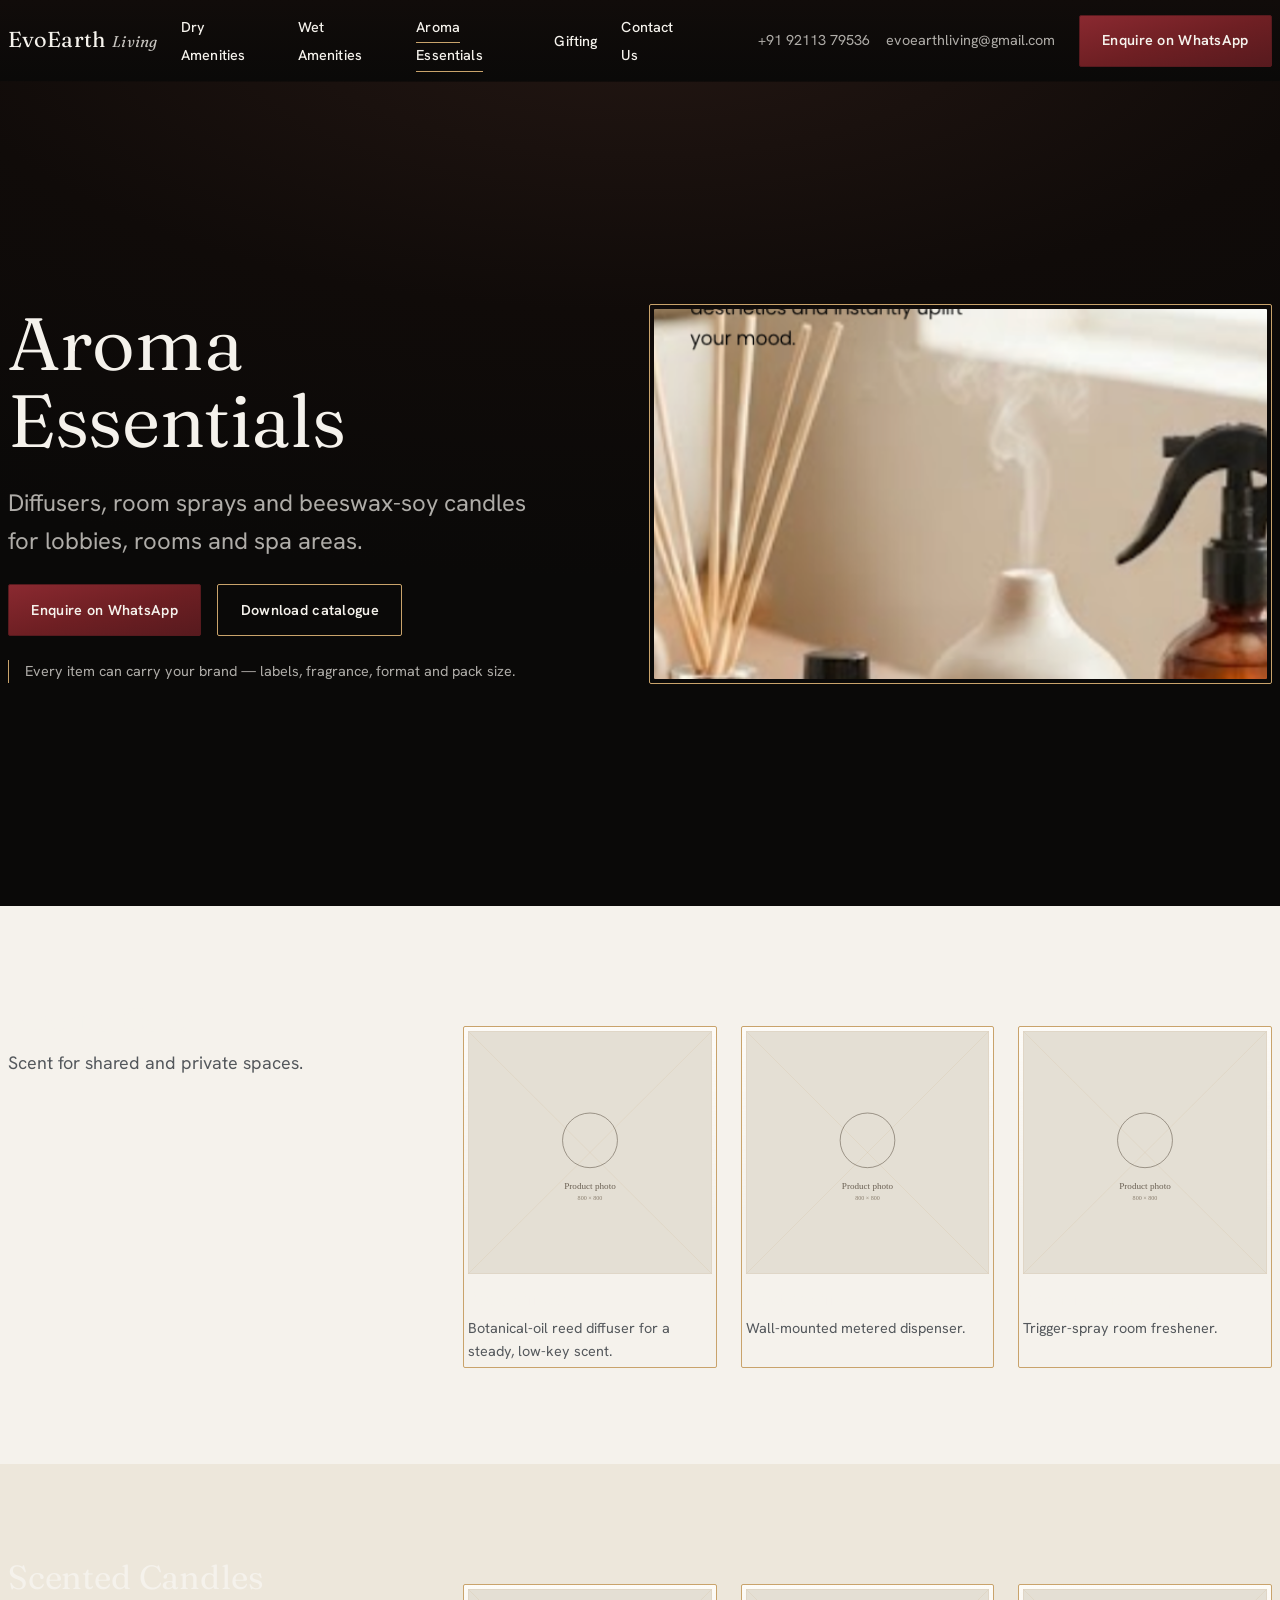
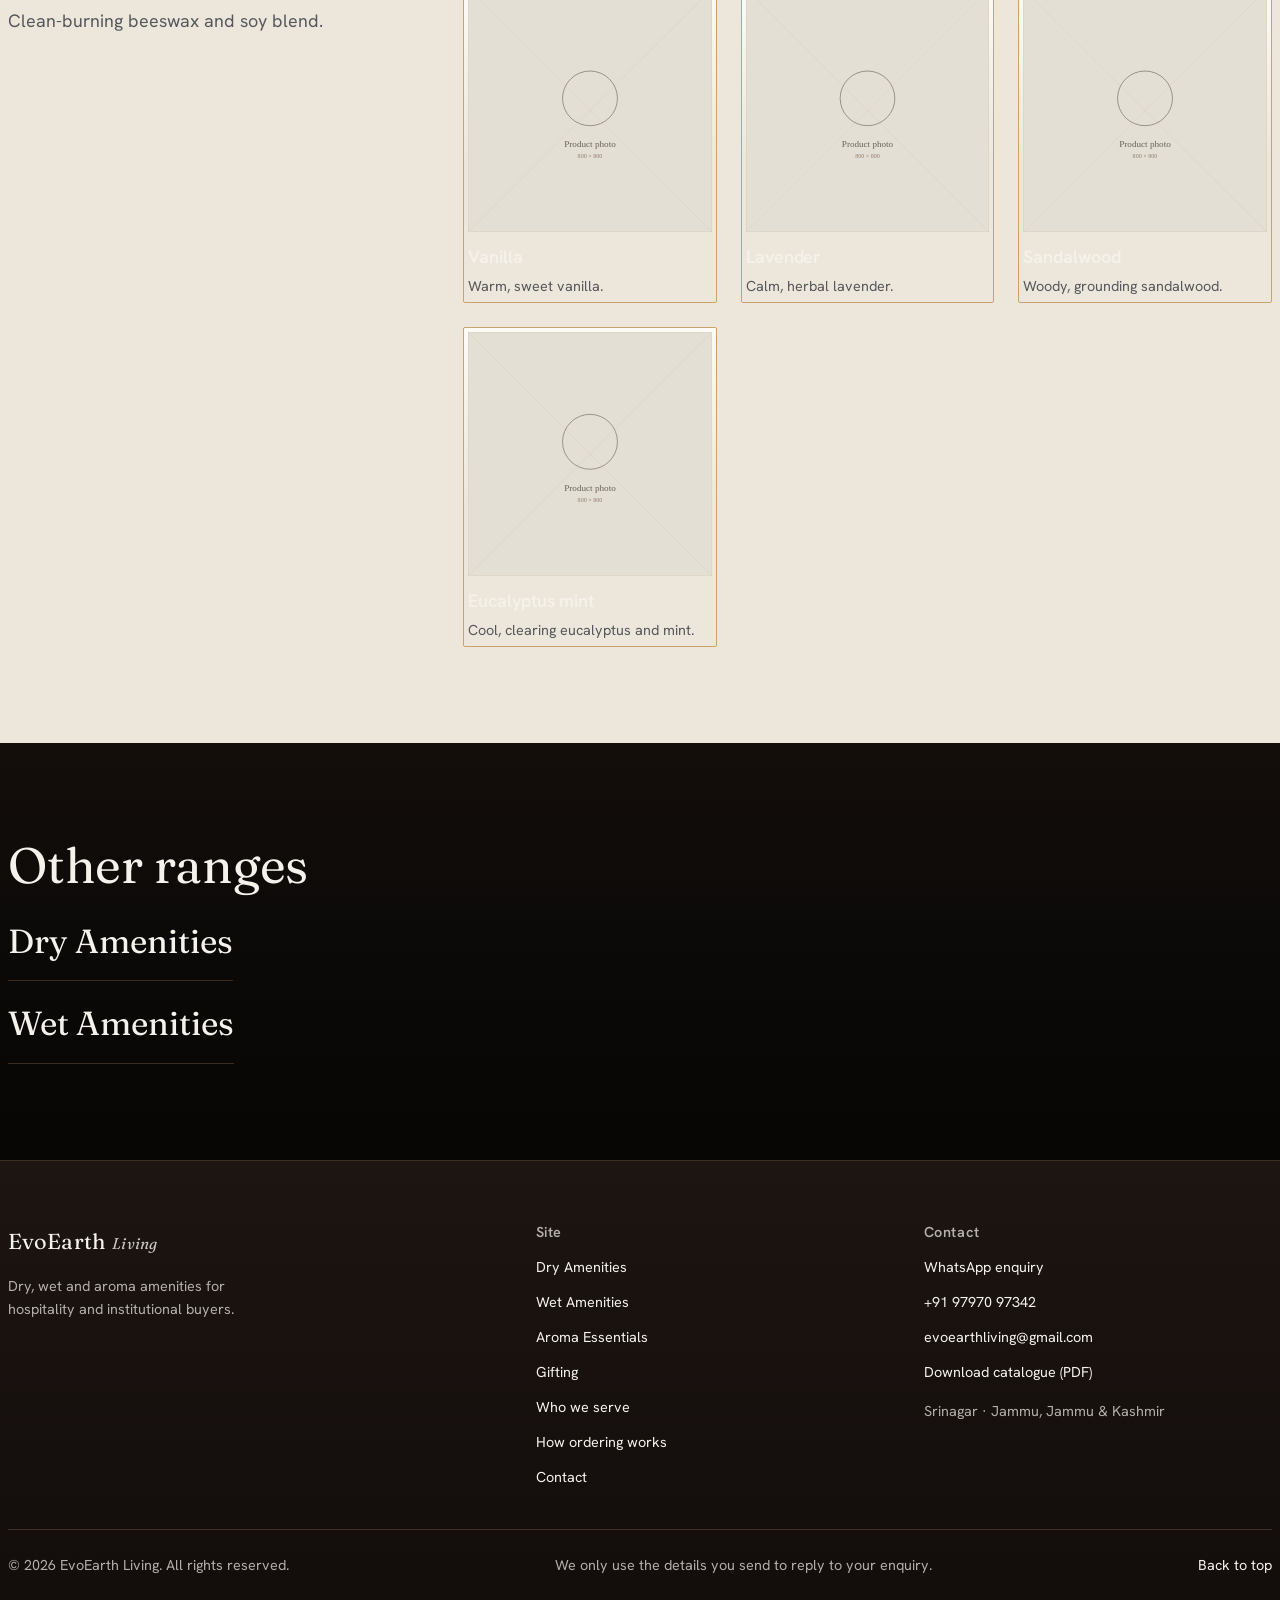
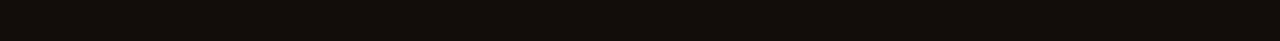
==== products/aroma-essentials.html @ ea7d3b07 "Add catalogue-gate modal markup to all pages, wire Google Sheet webhook The catalogue-gate JS/CSS sh" ====
<!DOCTYPE html>
<html lang="en" class="no-js">
<head>
  <meta charset="UTF-8">
  <meta name="viewport" content="width=device-width, initial-scale=1">
  <title>Aroma Essentials — EvoEarth Living</title>
  <meta name="description" content="Reed and electric diffusers, room sprays and beeswax-soy candles for lobbies, rooms and spa areas.">
  <meta name="robots" content="index,follow">
  <meta name="theme-color" content="#0A0908">
  <link rel="canonical" href="https://evoearth.living/products/aroma-essentials.html">

  <link rel="icon" href="/assets/favicon/icon.svg" type="image/svg+xml">
  <link rel="icon" href="/assets/favicon/favicon-32.png" sizes="32x32">
  <link rel="apple-touch-icon" href="/assets/favicon/apple-touch-icon.png">

  <meta property="og:type" content="website">
  <meta property="og:title" content="Aroma Essentials — EvoEarth Living">
  <meta property="og:description" content="Reed and electric diffusers, room sprays and beeswax-soy candles for lobbies, rooms and spa areas.">
  <meta property="og:url" content="https://evoearth.living/products/aroma-essentials.html">
  <meta property="og:image" content="https://evoearth.living/assets/og/evoearth-og-1200x630.png">
  <meta name="twitter:card" content="summary_large_image">

  <script type="application/ld+json">
  {
    "@context": "https://schema.org",
    "@type": "BreadcrumbList",
    "itemListElement": [
      { "@type": "ListItem", "position": 1, "name": "Home", "item": "https://evoearth.living/" },
      { "@type": "ListItem", "position": 2, "name": "Products", "item": "https://evoearth.living/" },
      { "@type": "ListItem", "position": 3, "name": "Aroma Essentials", "item": "https://evoearth.living/products/aroma-essentials.html" }
    ]
  }
  </script>

  <link rel="preload" href="/assets/fonts/fraunces-var.woff2" as="font" type="font/woff2" crossorigin>
  <link rel="preload" href="/assets/fonts/hanken-var.woff2" as="font" type="font/woff2" crossorigin>

  <!-- First paint is the dark field — no white flash before the stylesheet cascade lands. -->
  <meta name="color-scheme" content="dark">
  <style>
    html { background-color: #0a0908; }
    body { background-color: #0a0908; color: #f5f2ec; min-height: 100svh; }
    .hero, .cat-hero, .section--ink { background-color: #0a0908; }
  </style>

  <!-- Fetch the @layer files in parallel instead of discovering them serially through main.css. -->
  <link rel="preload" href="/css/layers/reset.css?v=29" as="style">
  <link rel="preload" href="/css/layers/fonts.css?v=29" as="style">
  <link rel="preload" href="/css/layers/tokens.css?v=29" as="style">
  <link rel="preload" href="/css/layers/base.css?v=29" as="style">
  <link rel="preload" href="/css/layers/layout.css?v=29" as="style">
  <link rel="preload" href="/css/layers/components.css?v=29" as="style">
  <link rel="preload" href="/css/layers/utilities.css?v=29" as="style">
  <link rel="stylesheet" href="/css/main.css?v=29">
  <script type="module" src="/js/main.js?v=29"></script>
</head>
<body>
  <a class="skip-link" href="#main">Skip to content</a>

  <!-- SHARED HEADER — near-identical across all pages (category/gifting pages add
       aria-current="page" to their own trigger button). Edit all 5 together. -->
  <header class="site-header" id="top" role="banner">
    <div class="container site-header__inner">
      <a class="wordmark" href="/">EvoEarth <span>Living</span></a>

      <nav class="primary" id="mobile-nav" aria-label="Primary">
        <ul>
          <li class="nav-home"><a href="/">EvoEarth Living</a></li>

          <li class="has-menu">
            <a href="/products/dry-amenities.html" aria-expanded="false" aria-controls="menu-dry" aria-haspopup="true">Dry Amenities</a>
            <ul id="menu-dry" class="submenu submenu--photo">
              <li><a href="/products/dry-amenities.html#dental-kit"><img src="/assets/img/placeholders/item.svg" alt="" width="64" height="64" loading="lazy" decoding="async"><span>Dental Kit</span></a></li>
              <li><a href="/products/dry-amenities.html#shaving-kit"><img src="/assets/img/placeholders/item.svg" alt="" width="64" height="64" loading="lazy" decoding="async"><span>Shaving Kit</span></a></li>
              <li><a href="/products/dry-amenities.html#comb-hair-oil"><img src="/assets/img/placeholders/item.svg" alt="" width="64" height="64" loading="lazy" decoding="async"><span>Comb &amp; Hair Oil</span></a></li>
              <li><a href="/products/dry-amenities.html#accessories"><img src="/assets/img/placeholders/item.svg" alt="" width="64" height="64" loading="lazy" decoding="async"><span>Accessories</span></a></li>
              <li><a href="/products/dry-amenities.html#intimate-repair"><img src="/assets/img/placeholders/item.svg" alt="" width="64" height="64" loading="lazy" decoding="async"><span>Intimate &amp; Repair</span></a></li>
              <li><a href="/products/dry-amenities.html#housekeeping"><img src="/assets/img/placeholders/item.svg" alt="" width="64" height="64" loading="lazy" decoding="async"><span>Housekeeping</span></a></li>
              <li><a href="/products/dry-amenities.html#spa-slippers"><img src="/assets/img/placeholders/item.svg" alt="" width="64" height="64" loading="lazy" decoding="async"><span>Spa Slippers</span></a></li>
            </ul>
          </li>

          <li class="has-menu">
            <a href="/products/wet-amenities.html" aria-expanded="false" aria-controls="menu-wet" aria-haspopup="true">Wet Amenities</a>
            <ul id="menu-wet" class="submenu submenu--photo">
              <li><a href="/products/wet-amenities.html#soaps"><img src="/assets/img/placeholders/item.svg" alt="" width="64" height="64" loading="lazy" decoding="async"><span>Soaps</span></a></li>
              <li><a href="/products/wet-amenities.html#hair-care"><img src="/assets/img/placeholders/item.svg" alt="" width="64" height="64" loading="lazy" decoding="async"><span>Hair Care</span></a></li>
              <li><a href="/products/wet-amenities.html#face-body"><img src="/assets/img/placeholders/item.svg" alt="" width="64" height="64" loading="lazy" decoding="async"><span>Face &amp; Body Care</span></a></li>
            </ul>
          </li>

          <li class="has-menu">
            <a href="/products/aroma-essentials.html" aria-expanded="false" aria-controls="menu-aroma" aria-haspopup="true" aria-current="page">Aroma Essentials</a>
            <ul id="menu-aroma" class="submenu submenu--photo">
              <li><a href="/products/aroma-essentials.html#reed-diffuser"><img src="/assets/img/placeholders/item.svg" alt="" width="64" height="64" loading="lazy" decoding="async"><span>Reed Diffusers</span></a></li>
              <li><a href="/products/aroma-essentials.html#electric-diffuser"><img src="/assets/img/placeholders/item.svg" alt="" width="64" height="64" loading="lazy" decoding="async"><span>Electric Diffusers</span></a></li>
              <li><a href="/products/aroma-essentials.html#room-freshener-spray"><img src="/assets/img/placeholders/item.svg" alt="" width="64" height="64" loading="lazy" decoding="async"><span>Room Freshener Spray</span></a></li>
              <li><a href="/products/aroma-essentials.html#scented-candles"><img src="/assets/img/placeholders/item.svg" alt="" width="64" height="64" loading="lazy" decoding="async"><span>Scented Candles</span></a></li>
            </ul>
          </li>

          <li class="has-menu">
            <a href="/products/gifting.html" aria-expanded="false" aria-controls="menu-gifting" aria-haspopup="true">Gifting</a>
            <ul id="menu-gifting" class="submenu submenu--photo">
              <li><a href="/products/gifting.html#corporate-gifting"><img src="/assets/img/placeholders/item.svg" alt="" width="64" height="64" loading="lazy" decoding="async"><span>Corporate Gifting</span></a></li>
              <li><a href="/products/gifting.html#hotel-gifting"><img src="/assets/img/placeholders/item.svg" alt="" width="64" height="64" loading="lazy" decoding="async"><span>Hotel Gifting</span></a></li>
              <li><a href="/products/gifting.html#wedding-gifting"><img src="/assets/img/placeholders/item.svg" alt="" width="64" height="64" loading="lazy" decoding="async"><span>Wedding Gifting</span></a></li>
              <li><a href="/products/gifting.html#festival-gifting"><img src="/assets/img/placeholders/item.svg" alt="" width="64" height="64" loading="lazy" decoding="async"><span>Festival Gifting</span></a></li>
            </ul>
          </li>

          <li class="nav-contact"><a href="/#contact">Contact Us</a></li>
          <li class="nav-about"><a href="/#about">About Us</a></li>
        </ul>
        <a class="btn btn--wa primary__cta" data-wa>Enquire on WhatsApp</a>
      </nav>

      <div class="header-contact">
        <a data-wa href="https://wa.me/919211379536">+91 92113 79536</a>
        <a data-email href="mailto:evoearthliving@gmail.com">evoearthliving@gmail.com</a>
      </div>

      <a class="btn btn--wa header-cta" data-wa>Enquire on WhatsApp</a>

      <button class="nav-toggle" type="button" aria-expanded="false" aria-controls="mobile-nav" aria-label="Menu">
        <svg viewBox="0 0 24 24" width="20" height="20" aria-hidden="true"><path d="M3 6h18M3 12h18M3 18h18" stroke="currentColor" stroke-width="1.8" stroke-linecap="round"/></svg>
      </button>
      <button class="search-toggle" type="button" aria-expanded="false" aria-controls="mobile-search" aria-label="Search">
        <svg viewBox="0 0 24 24" width="20" height="20" aria-hidden="true"><circle cx="11" cy="11" r="7" stroke="currentColor" stroke-width="1.8" fill="none"/><line x1="16.2" y1="16.2" x2="21" y2="21" stroke="currentColor" stroke-width="1.8" stroke-linecap="round"/></svg>
      </button>
    </div>
    <div class="mobile-search" id="mobile-search" hidden>
      <form class="container" role="search" data-search-form>
        <input type="search" name="q" id="search-input" placeholder="Search dental kits, diffusers, soaps…" aria-label="Search products" autocomplete="off">
        <ul class="search__results" hidden></ul>
      </form>
    </div>
  </header>

  <main id="main" data-category="aroma">
    <section class="section section--ink cat-hero">
      <div class="container split">
        <div class="split__text" data-reveal>
          <h1>Aroma Essentials</h1>
          <p class="lede">Diffusers, room sprays and beeswax-soy candles for lobbies, rooms and spa areas.</p>
          <div class="btn-row">
            <a class="btn btn--wa" data-wa>Enquire on WhatsApp</a>
            <a class="btn btn--ghost" data-catalogue>Download catalogue</a>
          </div>
          <p class="cat-note" data-customisation-note></p>
        </div>
        <figure class="split__media framed" data-reveal>
          <img src="/assets/img/photos/aroma/hero.png" alt="Aroma Essentials range" width="1600" height="900">
        </figure>
      </div>
    </section>

    <div data-subcats>
      <section class="section section--paper">
        <div class="container" data-reveal>
          <p>The full range — every subcategory and item — is listed in the catalogue. <a data-catalogue>Download catalogue</a>.</p>
        </div>
      </section>
    </div>
  </main>

  <!-- SHARED FOOTER — near-identical across all pages (home footer has the extra wholesale line). Edit all 5 together. -->
  <footer class="site-footer" role="contentinfo">
    <div class="container site-footer__inner">
      <div>
        <a class="wordmark" href="/">EvoEarth <span>Living</span></a>
        <p class="site-footer__descr">Dry, wet and aroma amenities for hospitality and institutional buyers.</p>
      </div>

      <nav aria-label="Footer">
        <h2>Site</h2>
        <ul>
          <li><a href="/products/dry-amenities.html">Dry Amenities</a></li>
          <li><a href="/products/wet-amenities.html">Wet Amenities</a></li>
          <li><a href="/products/aroma-essentials.html">Aroma Essentials</a></li>
          <li><a href="/products/gifting.html">Gifting</a></li>
          <li><a href="/#who-we-serve">Who we serve</a></li>
          <li><a href="/#process">How ordering works</a></li>
          <li><a href="/#contact">Contact</a></li>
        </ul>
      </nav>

      <div>
        <h2>Contact</h2>
        <ul>
          <li><a data-wa>WhatsApp enquiry</a></li>
          <li><a data-call>+91 97970 97342</a></li>
          <li><a data-email>evoearthliving@gmail.com</a></li>
          <li><a data-catalogue>Download catalogue (PDF)</a></li>
        </ul>
        <p class="site-footer__descr" data-locations>Srinagar &middot; Jammu, Jammu &amp; Kashmir</p>
      </div>

      <div class="site-footer__legal">
        <span>&copy; <span data-year>2026</span> EvoEarth Living. All rights reserved.</span>
        <span>We only use the details you send to reply to your enquiry.</span>
        <a class="to-top" href="#top">Back to top</a>
      </div>
    </div>
  </footer>
  <!-- Catalogue lead-capture modal (spec 20) — duplicated per page, same shared-markup pattern as header/footer. Edit all 5 together. -->
  <div class="catalogue-gate" id="catalogue-gate" hidden>
    <div class="catalogue-gate__scrim" data-gate-close></div>
    <div class="catalogue-gate__panel" role="dialog" aria-modal="true" aria-labelledby="gate-title" aria-describedby="gate-desc">
      <button type="button" class="catalogue-gate__close" data-gate-close aria-label="Close">&times;</button>

      <h2 id="gate-title">Get the catalogue</h2>
      <p id="gate-desc">Tell us a little about your business and we'll send the PDF straight through.</p>

      <form id="catalogue-gate-form" name="catalogue-download" method="POST" data-netlify="true" netlify-honeypot="bot-field" novalidate>
        <input type="hidden" name="form-name" value="catalogue-download">
        <p class="visually-hidden">
          <label>Don't fill this out if you're human: <input name="bot-field"></label>
        </p>

        <div class="field">
          <label for="gate-name">Name</label>
          <input id="gate-name" name="name" type="text" required minlength="2" autocomplete="name" aria-describedby="gate-name-err">
          <span class="field__error" id="gate-name-err" hidden></span>
        </div>
        <div class="field">
          <label for="gate-org">Business / organisation</label>
          <input id="gate-org" name="organisation" type="text" required minlength="2" autocomplete="organization" aria-describedby="gate-org-err">
          <span class="field__error" id="gate-org-err" hidden></span>
        </div>
        <div class="field">
          <label for="gate-email">Email</label>
          <input id="gate-email" name="email" type="email" required autocomplete="email" aria-describedby="gate-email-err">
          <span class="field__error" id="gate-email-err" hidden></span>
        </div>
        <div class="field">
          <label for="gate-phone">Phone</label>
          <input id="gate-phone" name="phone" type="tel" inputmode="tel" required autocomplete="tel" aria-describedby="gate-phone-err">
          <span class="field__error" id="gate-phone-err" hidden></span>
        </div>

        <p class="catalogue-gate__error" data-gate-error role="alert" hidden></p>

        <button type="submit" class="btn btn--wa" data-gate-submit>Get catalogue</button>
      </form>

      <p class="catalogue-gate__success" data-gate-success role="status" hidden>
        Thanks &mdash; your download is starting. <a data-catalogue-final target="_blank" rel="noopener">Open it again</a> if it didn't.
      </p>
    </div>
  </div>

</body>
</html>
---- css/layers/fonts.css ----
@layer fonts {
  /* Fraunces — display. Variable weight axis (300–500 used). Self-hosted. */
  @font-face {
    font-family: "Fraunces";
    src: url("/assets/fonts/fraunces-var.woff2") format("woff2");
    font-weight: 300 500;
    font-style: normal;
    font-display: swap;
    unicode-range: U+0000-00FF, U+0131, U+0152-0153, U+02BB-02BC, U+02C6, U+02DA,
      U+02DC, U+2000-206F, U+2074, U+20AC, U+2122, U+2191, U+2193, U+2212, U+2215, U+FEFF, U+FFFD;
  }
  @font-face {
    font-family: "Fraunces";
    src: url("/assets/fonts/fraunces-var-italic.woff2") format("woff2");
    font-weight: 300 500;
    font-style: italic;
    font-display: swap;
    unicode-range: U+0000-00FF, U+0131, U+0152-0153, U+02BB-02BC, U+02C6, U+02DA,
      U+02DC, U+2000-206F, U+2074, U+20AC, U+2122, U+2191, U+2193, U+2212, U+2215, U+FEFF, U+FFFD;
  }
  @font-face {
    font-family: "Fraunces";
    src: url("/assets/fonts/fraunces-var-ext.woff2") format("woff2");
    font-weight: 300 500;
    font-style: normal;
    font-display: swap;
    unicode-range: U+0100-02BA, U+02BD-02C5, U+02C7-02CC, U+02CE-02D7, U+02DD-02FF,
      U+1E00-1EFF, U+2020, U+20A0-20AB, U+20AD-20C0, U+2113, U+2C60-2C7F, U+A720-A7FF;
  }

  /* Hanken Grotesk — body / UI. Variable weight axis (400–600 used). */
  @font-face {
    font-family: "Hanken Grotesk";
    src: url("/assets/fonts/hanken-var.woff2") format("woff2");
    font-weight: 400 600;
    font-style: normal;
    font-display: swap;
    unicode-range: U+0000-00FF, U+0131, U+0152-0153, U+02BB-02BC, U+02C6, U+02DA,
      U+02DC, U+2000-206F, U+2074, U+20AC, U+2122, U+2191, U+2193, U+2212, U+2215, U+FEFF, U+FFFD;
  }
  @font-face {
    font-family: "Hanken Grotesk";
    src: url("/assets/fonts/hanken-var-ext.woff2") format("woff2");
    font-weight: 400 600;
    font-style: normal;
    font-display: swap;
    unicode-range: U+0100-02BA, U+02BD-02C5, U+02C7-02CC, U+02CE-02D7, U+02DD-02FF,
      U+1E00-1EFF, U+2020, U+20A0-20AB, U+20AD-20C0, U+2113, U+2C60-2C7F, U+A720-A7FF;
  }
}
---- css/layers/tokens.css ----
@layer tokens {
  :root {
    /* ---- Colour (near-black + warm ink; oxblood accent, brass structure) ---- */
    --ink:        #0a0908;   /* near-black — dominant field */
    --ink-2:      #191310;   /* raised surface on ink (footer, submenu) */
    --ink-3:      #241b16;   /* card / high-raise surface, framed-media ground */
    --ink-hi:     #241713;   /* warm haze — top of the ambient gradient */
    --paper:      #f5f2ec;   /* warm ink / off-white */
    --paper-2:    #ede7db;   /* dim paper — alternating bands */
    --kraft:      #c9a36b;   /* brass — frames, rules, hairlines, kicker */
    --line-paper: #ddd5c6;   /* hairline on paper */
    --line-ink:   rgba(201, 163, 107, 0.24);

    /* accent — oxblood. The one bold colour: primary CTA + selection only. */
    --accent:        #6e1f23;  /* oxblood — CTA fill, reads on both fields */
    --accent-hi:     #8a2930;  /* oxblood, lifted — top of the CTA gradient */
    --accent-lo:     #571a1e;  /* oxblood, deepened — foot of the CTA gradient */
    --accent-hover:  #86262c;  /* oxblood, lifted, for :hover */
    --accent-ink:    #c25055;  /* oxblood as it reads for text/lines on the dark field */

    /* ---- Gradients — depth cues, same-hue, low delta ---- */
    /* ambient near-black: warm haze up top fading into the field (hero, page ground) */
    --grad-field: radial-gradient(135% 90% at 50% -10%, var(--ink-hi) 0%, #100b09 42%, var(--ink) 78%);
    /* stacked ink sections: a gentle lit-top / dark-foot wash so slabs read apart */
    --grad-ink:   linear-gradient(180deg, #140e0b 0%, var(--ink) 55%, #080605 100%);
    --grad-ink-2: linear-gradient(180deg, #1c1512 0%, #120c0a 100%);
    /* paper: a whisper of warm light from the top */
    --grad-paper:   linear-gradient(180deg, #f8f5f0 0%, #f2eee5 100%);
    --grad-paper-2: linear-gradient(180deg, #f1ebe0 0%, #e8e1d3 100%);
    /* oxblood CTA sheen + its hover */
    --grad-cta:       linear-gradient(165deg, var(--accent-hi) 0%, var(--accent) 52%, var(--accent-lo) 100%);
    --grad-cta-hover: linear-gradient(165deg, #9c3038 0%, #7f262c 52%, #661f24 100%);
    /* brass rule that fades at both ends */
    --grad-rule: linear-gradient(90deg, transparent, var(--kraft) 12%, var(--kraft) 88%, transparent);
    /* top-lit lift on cards */
    --grad-card-ink:   linear-gradient(180deg, var(--ink-3) 0%, rgba(36, 27, 22, 0) 45%);
    --grad-card-paper: linear-gradient(180deg, #fdfbf7 0%, rgba(253, 251, 247, 0) 55%);
    --grad-header:     linear-gradient(180deg, #110c0a 0%, var(--ink) 100%);
    /* cursor-follow glow (js/modules/glow.js) */
    --glow: rgba(216, 122, 128, 0.5);        /* on the oxblood CTA */
    --cursor-glow: rgba(150, 40, 44, 0.55); /* page-wide ambient, screen-blended — oxblood-tinted */

    /* slate midtones — muted text */
    --text-on-paper:        var(--ink);
    --text-on-paper-muted:  #54585c;
    --text-on-ink:          var(--paper);
    --text-on-ink-muted:    rgba(245, 242, 236, 0.70);

    /* ---- Type ---- */
    --font-display: "Fraunces", Georgia, "Times New Roman", serif;
    --font-body: "Hanken Grotesk", ui-sans-serif, system-ui, -apple-system,
      "Segoe UI", Roboto, Helvetica, Arial, sans-serif;

    --step--1: clamp(0.83rem, 0.80rem + 0.14vw, 0.9rem);
    --step-0:  clamp(1rem, 0.96rem + 0.2vw, 1.12rem);
    --step-1:  clamp(1.2rem, 1.09rem + 0.5vw, 1.5rem);
    --step-2:  clamp(1.5rem, 1.29rem + 1vw, 2.1rem);
    --step-3:  clamp(2rem, 1.6rem + 1.9vw, 3.1rem);
    --step-4:  clamp(2.6rem, 1.9rem + 3.4vw, 4.9rem);

    --lh-display: 1.05;
    --lh-body: 1.6;
    --measure: 62ch;

    /* ---- Space ---- */
    --sp-1: 0.5rem;
    --sp-2: 0.75rem;
    --sp-3: 1rem;
    --sp-4: 1.5rem;
    --sp-5: 2.5rem;
    --sp-6: 4rem;
    --sp-7: 6rem;
    --sp-8: 9rem;

    --container: 84rem;
    --gutter: clamp(0.35rem, 0.9vw, 0.5rem);
    --section-y: var(--sp-7);

    /* ---- Border / radius ---- */
    --radius: 2px;
    --frame: 1px solid var(--kraft);
    --frame-inset: 4px;

    /* ---- Motion (STUB — spec 09) ---- */
    --dur: 0.5s;
    --dur-fast: 0.2s;
    --ease: cubic-bezier(0.2, 0.6, 0.2, 1);
  }

  @media (max-width: 60rem) {
    :root { --section-y: var(--sp-6); }
  }
  @media (max-width: 40rem) {
    :root { --section-y: var(--sp-5); --frame-inset: 2px; }
  }
}
---- css/layers/base.css ----
@layer base {
  html { scroll-behavior: smooth; }
  @media (prefers-reduced-motion: reduce) {
    html { scroll-behavior: auto; }
  }

  body {
    background-color: var(--ink);
    color: var(--text-on-paper);
    font-family: var(--font-body);
    font-size: var(--step-0);
    font-weight: 400;
    line-height: var(--lh-body);
  }

  h1, h2, h3 {
    font-family: var(--font-display);
    font-weight: 380;
    line-height: var(--lh-display);
    letter-spacing: -0.005em;
    font-variation-settings: "opsz" 120;
  }
  h1 { font-size: var(--step-4); font-weight: 360; }
  h2 { font-size: var(--step-3); }
  h3 { font-size: var(--step-1); }

  a { text-underline-offset: 0.18em; text-decoration-thickness: 1px; }

  p a {
    text-decoration: underline;
    text-decoration-color: var(--kraft);
  }
  p a:hover { text-decoration-color: currentColor; }

  strong { font-weight: 600; }

  ::selection { background: var(--accent); color: var(--paper); }

  :focus-visible {
    outline: 2px solid var(--kraft);
    outline-offset: 2px;
    border-radius: 1px;
  }

  /* reveal: JS adds .is-armed to <html> on load and toggles .is-visible as each
     [data-reveal] enters or leaves the viewport — so a section eases up from
     nothing on the way down and again on the way back up, every time. Without JS
     or with reduced motion the final state shows immediately. */
  @media (prefers-reduced-motion: no-preference) {
    html.is-armed [data-reveal] {
      opacity: 0;
      transform: translateY(30px);
      transition: opacity 1.2s var(--ease), transform 1.2s var(--ease);
    }
    html.is-armed [data-reveal].is-visible {
      opacity: 1;
      transform: none;
    }
  }
}
---- css/layers/layout.css ----
@layer layout {
  .container {
    width: 100%;
    max-width: var(--container);
    margin-inline: auto;
    padding-inline: var(--gutter);
  }

  /* Section = full-bleed colour band; inner .container holds content */
  .section {
    padding-block: var(--section-y);
  }
  .section--ink   { background-color: var(--ink);   background-image: var(--grad-ink);   color: var(--text-on-ink); }
  .section--paper { background-color: var(--paper); background-image: var(--grad-paper); color: var(--text-on-paper); }
  .section--paper-2 { background-color: var(--paper-2); background-image: var(--grad-paper-2); color: var(--text-on-paper); }

  .section--ink h1, .section--ink h2, .section--ink h3 { color: var(--paper); }

  /* Split: text + tall media, from the printed catalogue */
  .split {
    display: grid;
    gap: clamp(var(--sp-4), 5vw, var(--sp-7));
    align-items: center;
    grid-template-columns: minmax(0, 1fr) minmax(0, 1.08fr);
  }
  .split > .split__text { max-width: 40ch; }

  @media (max-width: 60rem) {
    .split { grid-template-columns: 1fr; }
    .split > .split__media { order: -1; }
  }

  /* Two-column editorial block: heading column + prose column */
  .editorial {
    display: grid;
    gap: clamp(var(--sp-3), 4vw, var(--sp-6));
    grid-template-columns: minmax(0, 1fr) minmax(0, 2fr);
    align-items: start;
  }
  @media (max-width: 60rem) {
    .editorial { grid-template-columns: 1fr; gap: var(--sp-4); }
  }

  .prose { max-width: var(--measure); }
  .prose > * + * { margin-top: var(--sp-4); }
  .prose { line-height: 1.66; }

  main { display: block; }
}
---- css/layers/components.css ----
@layer components {
  /* ---------- Skip link ---------- */
  .skip-link {
    position: absolute;
    left: var(--sp-3);
    top: -3rem;
    z-index: 100;
    background: var(--paper);
    color: var(--ink);
    padding: 0.6rem 1rem;
    border-radius: var(--radius);
    transition: top var(--dur-fast) var(--ease);
  }
  .skip-link:focus { top: var(--sp-3); }

  /* ---------- Header ---------- */
  .site-header {
    position: sticky;
    top: 0;
    z-index: 50;
    background-color: var(--ink);
    background-image: var(--grad-header);
    color: var(--text-on-ink);
    border-bottom: 1px solid transparent;
    transition: transform 0.9s var(--ease),
      border-color var(--dur-fast) var(--ease),
      padding var(--dur-fast) var(--ease);
  }
  .site-header.is-scrolled { border-bottom-color: var(--line-ink); }
  /* JS adds .is-hidden while the reader scrolls down; removed on scroll up or at
     the top of the page. Transform keeps it out of layout so nothing shifts. */
  .site-header.is-hidden { transform: translateY(-100%); }
  @media (prefers-reduced-motion: reduce) {
    .site-header { transition: border-color var(--dur-fast) var(--ease); }
    .site-header.is-hidden { transform: none; }
  }

  .site-header__inner {
    display: flex;
    align-items: center;
    gap: var(--sp-4);
    min-height: 4rem;
    padding-block: 0.75rem;
  }
  .is-scrolled .site-header__inner { min-height: 3.5rem; }

  .wordmark {
    font-family: var(--font-display);
    font-size: 1.35rem;
    font-weight: 400;
    letter-spacing: 0.005em;
    text-decoration: none;
    color: var(--paper);
    white-space: nowrap;
  }
  .wordmark span { font-style: italic; font-size: 0.72em; opacity: 0.8; margin-left: 0.15em; }

  /* Primary nav — pushed right, then nudged back off the CTA a little.
     .nav-home / .nav-about are mobile-only identity items and .nav-contact is
     desktop-only; DOM order (home, dry, wet, aroma, gifting, contact, about)
     is written so that hiding the ones each breakpoint doesn't use yields the
     correct visual order on both, with no CSS `order` needed. */
  .primary { margin-left: auto; margin-right: var(--sp-5); }
  .primary > ul { display: flex; align-items: center; gap: var(--sp-4); }
  .nav-home, .nav-about { display: none; }

  .primary a,
  .primary button {
    font-family: var(--font-body);
    font-size: var(--step--1);
    font-weight: 500;
    letter-spacing: 0.01em;
    color: var(--text-on-ink);
    background: none;
    border: 0;
    padding: 0.4rem 0;
    cursor: pointer;
    text-decoration: none;
    border-bottom: 1.5px solid transparent;
  }
  .primary a:hover,
  .primary button:hover,
  .primary a[aria-current],
  .primary button[aria-current] { border-bottom-color: var(--kraft); }

  .has-menu { position: relative; }

  .submenu {
    position: absolute;
    top: calc(100% + 0.5rem);
    left: -0.7rem;
    min-width: 12.5rem;
    background-color: var(--ink-2);
    background-image: var(--grad-ink-2);
    border: 1px solid var(--line-ink);
    border-radius: var(--radius);
    padding: 0.5rem;
    box-shadow: 0 14px 30px -14px rgba(0, 0, 0, 0.65);
  }

  /* Photo-box submenu — every category dropdown uses this. Image is decorative
     (alt=""), the label underneath carries the text. */
  /* Up to 6 images per row: a category with 6+ items wraps at 6 columns, a
     category with fewer sits in a single row (exact per-category column
     counts are pinned below, desktop only, since each list's length is
     fixed content, not user data). */
  .submenu.submenu--photo {
    display: grid;
    grid-template-columns: repeat(auto-fill, minmax(12.5rem, 1fr));
    gap: 0.8rem;
    width: max-content;
    max-width: calc(6 * 12.5rem + 5 * 0.8rem);
  }
  .submenu--photo li { margin-top: 0 !important; }
  .submenu.submenu--photo a {
    display: flex;
    flex-direction: column;
    align-items: center;
    gap: 0.6rem;
    padding: 0.5rem;
    text-align: center;
    font-size: 0.92rem;
    border-radius: var(--radius);
  }
  .submenu--photo img {
    width: 100%;
    height: auto;
    aspect-ratio: 1;
    object-fit: cover;
    border-radius: var(--radius);
    background: var(--ink-3);
  }
  .submenu--photo a:hover img,
  .submenu--photo a:focus-visible img { outline: 1px solid var(--kraft); outline-offset: 1px; }

  /* Staggered open: each row eases in after the one above it. JS drives this
     via aria-expanded; without JS the menu stays plainly visible. */
  html:not(.no-js) .has-menu > .submenu {
    opacity: 0;
    visibility: hidden;
    transform: translateY(-0.4rem) scaleY(0.98);
    transform-origin: top;
    transition: opacity 1.2s var(--ease), transform 1.2s var(--ease),
      visibility 0s linear 1.2s;
  }
  html:not(.no-js) .has-menu > .submenu > li {
    opacity: 0;
    transform: translateY(-0.5rem);
    transition: opacity 1.2s var(--ease), transform 1.2s var(--ease);
  }
  html:not(.no-js) .has-menu > [aria-expanded="true"] + .submenu {
    opacity: 1;
    visibility: visible;
    transform: translateY(0) scaleY(1);
    transition: opacity 1.2s var(--ease), transform 1.2s var(--ease);
  }
  html:not(.no-js) .has-menu > [aria-expanded="true"] + .submenu > li {
    opacity: 1;
    transform: translateY(0);
  }
  html:not(.no-js) .has-menu > [aria-expanded="true"] + .submenu > li:nth-child(1) { transition-delay: 0.08s; }
  html:not(.no-js) .has-menu > [aria-expanded="true"] + .submenu > li:nth-child(2) { transition-delay: 0.16s; }
  html:not(.no-js) .has-menu > [aria-expanded="true"] + .submenu > li:nth-child(3) { transition-delay: 0.24s; }
  html:not(.no-js) .has-menu > [aria-expanded="true"] + .submenu > li:nth-child(4) { transition-delay: 0.32s; }
  html:not(.no-js) .has-menu > [aria-expanded="true"] + .submenu > li:nth-child(5) { transition-delay: 0.4s; }
  html:not(.no-js) .has-menu > [aria-expanded="true"] + .submenu > li:nth-child(6) { transition-delay: 0.48s; }
  html:not(.no-js) .has-menu > [aria-expanded="true"] + .submenu > li:nth-child(7) { transition-delay: 0.56s; }
  html:not(.no-js) .has-menu > [aria-expanded="true"] + .submenu > li:nth-child(8) { transition-delay: 0.64s; }

  @media (prefers-reduced-motion: reduce) {
    html:not(.no-js) .has-menu > .submenu,
    html:not(.no-js) .has-menu > .submenu > li,
    html:not(.no-js) .has-menu > [aria-expanded="true"] + .submenu,
    html:not(.no-js) .has-menu > [aria-expanded="true"] + .submenu > li {
      transition-duration: 0.01ms;
      transition-delay: 0s;
    }
  }
  /* Invisible bridge so the pointer never leaves .has-menu crossing the gap */
  .submenu::before {
    content: "";
    position: absolute;
    left: 0;
    right: 0;
    top: -0.6rem;
    height: 0.6rem;
  }
  .submenu li + li { margin-top: 0.05rem; }
  .submenu a {
    display: block;
    padding: 0.5rem 0.7rem;
    font-size: 0.85rem;
    border-bottom: 0;
    border-radius: var(--radius);
  }
  .submenu a:hover,
  .submenu a:focus-visible { background: rgba(201, 163, 107, 0.14); border-bottom: 0; }
  .submenu a[aria-current="page"] { color: var(--kraft); }

  /* Header contact strip — ambient, additive to the WhatsApp CTA button.
     Desktop only; hidden on mobile per spec 01 (contact stays reachable via
     the footer + the persistent WhatsApp CTA). */
  .header-contact {
    display: flex;
    align-items: center;
    gap: var(--sp-3);
    font-family: var(--font-body);
    font-size: var(--step--1);
    color: var(--text-on-ink-muted);
    white-space: nowrap;
  }
  .header-contact a { color: inherit; text-decoration: none; }
  .header-contact a:hover,
  .header-contact a:focus-visible { color: var(--paper); text-decoration: underline; text-underline-offset: 0.2em; }

  /* Header CTA */
  .header-cta { flex: none; }

  /* Nav toggle / search toggle (mobile) — icon-only, ≥44px tap target */
  .nav-toggle,
  .search-toggle {
    display: none;
    align-items: center;
    justify-content: center;
    flex: none;
    width: 2.5rem;
    height: 2.5rem;
    background: none;
    border: 1px solid var(--line-ink);
    border-radius: var(--radius);
    color: var(--paper);
    cursor: pointer;
  }
  .nav-toggle:hover, .search-toggle:hover,
  .nav-toggle:focus-visible, .search-toggle:focus-visible { border-color: var(--kraft); }

  /* Mobile search reveal — spec 18: substring match over products.js */
  .mobile-search { display: none; }
  .mobile-search input {
    width: 100%;
    background: var(--ink-2);
    background-image: var(--grad-ink-2);
    border: 1px solid var(--line-ink);
    border-radius: var(--radius);
    color: var(--paper);
    padding: 0.6rem 0.8rem;
    font-family: var(--font-body);
    font-size: var(--step-0);
  }
  .mobile-search input::placeholder { color: var(--text-on-ink-muted); }
  .mobile-search input:focus-visible { border-color: var(--kraft); outline: none; }

  .search__results {
    margin-top: 0.5rem;
    padding: 0.25rem;
    background: var(--ink-2);
    background-image: var(--grad-ink-2);
    border: 1px solid var(--line-ink);
    border-radius: var(--radius);
    max-height: 60vh;
    overflow-y: auto;
  }
  .search__results li + li { border-top: 1px solid var(--line-ink); }
  .search__results a {
    display: flex;
    flex-direction: column;
    gap: 0.15rem;
    padding: 0.6rem 0.7rem;
    border-radius: var(--radius);
    color: var(--paper);
    text-decoration: none;
  }
  .search__results a:hover,
  .search__results a:focus-visible {
    background-color: rgba(201, 163, 107, 0.14);
    outline: none;
  }
  .search__name { font-family: var(--font-body); font-weight: 500; font-size: var(--step-0); }
  .search__tag { font-size: var(--step--1); color: var(--text-on-ink-muted); }
  .search__empty {
    padding: 0.65rem 0.7rem;
    font-size: var(--step--1);
    color: var(--text-on-ink-muted);
  }

  /* ---------- Buttons ---------- */
  .btn {
    display: inline-flex;
    align-items: center;
    justify-content: center;
    gap: 0.5rem;
    font-family: var(--font-body);
    font-size: var(--step--1);
    font-weight: 600;
    letter-spacing: 0.02em;
    padding: 0.85rem 1.4rem;
    border-radius: var(--radius);
    border: 1px solid transparent;
    text-decoration: none;
    cursor: pointer;
    transition: background-color var(--dur-fast) var(--ease),
      color var(--dur-fast) var(--ease), border-color var(--dur-fast) var(--ease);
  }
  .btn--wa {
    position: relative;
    isolation: isolate;
    overflow: hidden;
    background-color: var(--accent);
    background-image: var(--grad-cta);
    color: var(--paper);
    border-color: var(--accent-lo);
  }
  .btn--wa:hover { background-image: var(--grad-cta-hover); border-color: var(--accent); }
  /* Cursor-follow glow — position (`--gx`/`--gy`) and opacity (`--glow-o`) driven
     by js/modules/glow.js, which eases them so the highlight lags the pointer.
     Only armed on hover-capable, motion-OK devices. */
  .btn--wa::after {
    content: "";
    position: absolute;
    inset: -1px;
    z-index: -1;
    border-radius: inherit;
    background: radial-gradient(
      7rem 7rem at var(--gx, 50%) var(--gy, 50%),
      var(--glow) 0%,
      rgba(216, 122, 128, 0) 62%
    );
    opacity: var(--glow-o, 0);
    transition: opacity 0.28s var(--ease);
    pointer-events: none;
  }
  @media (prefers-reduced-motion: reduce) {
    .btn--wa::after { display: none; }
  }

  /* Page-wide ambient cursor glow. Created by js/modules/glow.js. `screen` blend
     means it lifts the near-black field it passes over but does almost nothing on
     the paper sections. Sits under the sticky header (z 50). */
  .cursor-glow {
    position: fixed;
    inset: 0;
    z-index: 1;
    pointer-events: none;
    opacity: 0;
    transition: opacity 0.5s var(--ease);
    background: radial-gradient(
      26rem 26rem at var(--cx, 50%) var(--cy, 50%),
      var(--cursor-glow) 0%,
      rgba(150, 40, 44, 0.28) 38%,
      rgba(150, 40, 44, 0) 72%
    );
    mix-blend-mode: screen;
  }
  .cursor-glow.is-on { opacity: 1; }
  @media (prefers-reduced-motion: reduce) {
    .cursor-glow { display: none; }
  }
  .btn--ghost { background: none; color: currentColor; border-color: var(--kraft); }
  .btn--ghost:hover { background: rgba(201, 163, 107, 0.14); }
  .btn:focus-visible { outline-color: var(--paper); }

  .btn-row { display: flex; flex-wrap: wrap; gap: var(--sp-3); margin-top: var(--sp-4); }

  /* ---------- Kicker / labels ---------- */
  .kicker {
    font-family: var(--font-display);
    font-style: italic;
    font-weight: 380;
    font-size: var(--step-1);
    color: var(--kraft);
    margin-bottom: var(--sp-3);
  }

  /* ---------- Framed media ---------- */
  .framed {
    position: relative;
    padding: var(--frame-inset);
    border: var(--frame);
    border-radius: var(--radius);
    background: transparent;
  }
  .framed img { border-radius: 1px; width: 100%; height: 100%; object-fit: cover; }

  /* ---------- Hero ---------- */
  /* The hero fills the screen: section height = viewport minus the sticky header,
     content centred, so the dark field runs edge to edge with no gap before the
     next section. The image stretches to the text column's height so their edges
     line up. */
  .hero,
  .cat-hero {
    display: flex;
    flex-direction: column;
    justify-content: center;
    min-height: calc(100svh - 4.8rem);
    background-image: var(--grad-field);
  }
  .hero {
    padding-block: clamp(var(--sp-4), 4vh, var(--sp-5));
  }
  .hero .split,
  .cat-hero .split { align-items: stretch; }
  /* The headline is the loud element — give it the column width; the lede keeps
     its own tighter measure below. */
  .hero .split__text,
  .cat-hero .split__text { max-width: 34rem; align-self: center; }
  /* balance splits a short display headline into too many stubby lines */
  .hero h1,
  .cat-hero h1 { text-wrap: pretty; }
  .hero h1 { font-size: var(--step-3); }
  .hero .lede { color: var(--text-on-ink-muted); font-size: var(--step-1); max-width: 34ch; margin-top: var(--sp-3); }

  .hero__media { align-self: stretch; max-height: min(72vh, 560px); }
  .hero__media img {
    aspect-ratio: auto;
    width: 100%;
    height: 100%;
    max-height: min(72vh, 560px);
    object-fit: cover;
  }

  @media (max-width: 60rem) {
    .hero .split { align-items: start; }
    .hero__media { align-self: auto; max-height: 340px; }
    .hero__media img { max-height: 340px; }
  }
  @media (max-width: 40rem) {
    .btn-row .btn { flex: 1 1 100%; }
  }

  /* ---------- Video hero ---------- */
  /* Full-bleed stage, always exactly one clip on screen — never stacked,
     with or without JS. Slide positioning is plain CSS keyed off .is-active
     (the first slide carries it in the markup), so there's nothing for JS to
     "turn on"; JS only adds the ability to move .is-active via the next
     arrow and to auto-advance on `ended`. The arrow itself is [hidden] in
     the markup — video-hero.js un-hides it once it's actually wired up, so a
     no-JS visitor never sees a control that does nothing. */
  .video-hero { background-color: var(--ink); }
  .video-hero__stage {
    position: relative;
    width: 100%;
    aspect-ratio: 21 / 9;
    max-height: calc(65vh + 167px);
    border-block: 1px solid var(--kraft);
  }
  .video-hero__slide {
    position: absolute;
    inset: 0;
    z-index: 0;
    display: block;
    opacity: 0;
    pointer-events: none;
    transition: opacity 0.6s var(--ease);
  }
  .video-hero__slide.is-active {
    opacity: 1;
    pointer-events: auto;
  }
  .video-hero__video {
    position: absolute;
    inset: 0;
    width: 100%;
    height: 100%;
    object-fit: cover;
  }
  /* Scrim: a depth cue for label legibility, not decoration — same rule as the
     rest of the site's --grad-* surfaces, just a plain low-opacity ink wash
     since this sits over unpredictable footage rather than a fixed tone. Taller
     than a plain label strip now that it backs a kicker + headline + subtext
     stack, not one line of type. */
  .video-hero__scrim {
    position: absolute;
    z-index: 1;
    inset: 0 auto 0 0;
    width: 46%;
    background: linear-gradient(to right, rgba(10, 9, 8, 0.8), rgba(10, 9, 8, 0));
    pointer-events: none;
  }
  .video-hero__copy {
    position: absolute;
    z-index: 2;
    top: 50%;
    left: var(--sp-4);
    transform: translateY(-50%);
    max-width: 22rem;
    text-align: center;
  }
  .video-hero__kicker {
    font-family: var(--font-body);
    font-weight: 600;
    font-size: var(--step--1);
    text-transform: uppercase;
    letter-spacing: 0.16em;
    color: var(--kraft);
    margin-bottom: var(--sp-2);
  }
  .video-hero__headline {
    font-family: var(--font-display);
    font-weight: 380;
    font-size: var(--step-3);
    line-height: 1.02;
    text-transform: uppercase;
    letter-spacing: 0.01em;
    color: var(--paper);
    margin-bottom: var(--sp-2);
  }
  .video-hero__headline span {
    display: block;
  }
  .video-hero__sub {
    font-family: var(--font-display);
    font-style: italic;
    font-weight: 380;
    font-size: var(--step-1);
    color: rgba(245, 242, 236, 0.86);
  }

  @media (max-width: 40rem) {
    .video-hero__headline { font-size: var(--step-2); }
    .video-hero__sub { font-size: var(--step-0); }
  }
  .video-hero__nav {
    position: absolute;
    z-index: 3;
    right: var(--sp-4);
    bottom: var(--sp-4);
    display: flex;
    align-items: center;
    justify-content: center;
    width: 2.5rem;
    height: 2.5rem;
    border-radius: 50%;
    border: 1px solid rgba(245, 242, 236, 0.4);
    background: rgba(10, 9, 8, 0.35);
    color: var(--paper);
    transition: border-color var(--dur-fast) var(--ease), background-color var(--dur-fast) var(--ease);
  }
  .video-hero__nav[hidden] { display: none; }
  .video-hero__nav:hover,
  .video-hero__nav:focus-visible { border-color: var(--kraft); }

  @media (max-width: 60rem) {
    .video-hero__stage { aspect-ratio: 4 / 5; max-height: none; }
    .video-hero__nav { width: 2.25rem; height: 2.25rem; }
  }

  /* ---------- Shop-by-category showcase (spec 19) ---------- */
  .showcase { padding-block: var(--section-y); background: var(--paper); }
  .showcase__grid {
    display: grid;
    grid-template-columns: repeat(3, 1fr);
    gap: var(--sp-2);
  }
  @media (max-width: 60rem) { .showcase__grid { grid-template-columns: repeat(2, 1fr); } }

  .showcase__grid a {
    position: relative;
    display: block;
    aspect-ratio: 1 / 1;
    overflow: hidden;
    border-radius: var(--radius);
  }
  .showcase__grid img {
    width: 100%;
    height: 100%;
    object-fit: cover;
    transition: transform var(--dur) var(--ease);
  }
  .showcase__grid a::before {
    content: "";
    position: absolute;
    inset: 0;
    background: linear-gradient(to top, rgba(10, 9, 8, 0.72) 0%, rgba(10, 9, 8, 0) 45%);
    z-index: 1;
  }
  .showcase__grid span {
    position: absolute;
    left: var(--sp-3);
    right: var(--sp-3);
    bottom: var(--sp-3);
    z-index: 2;
    font-family: var(--font-display);
    color: var(--paper);
    font-size: var(--step-0);
    letter-spacing: 0.01em;
  }
  .showcase__grid a:hover img,
  .showcase__grid a:focus-visible img { transform: scale(1.04); }
  .showcase__grid a:focus-visible { outline: 1px solid var(--kraft); outline-offset: 2px; }
  @media (prefers-reduced-motion: reduce) {
    .showcase__grid a:hover img,
    .showcase__grid a:focus-visible img { transform: none; }
  }

  /* ---------- Capabilities strip ---------- */
  .caps { padding-block: var(--sp-5); border-block: 1px solid var(--line-paper); }
  .caps__grid {
    display: grid;
    grid-template-columns: repeat(4, 1fr);
    gap: var(--sp-4) var(--sp-5);
  }
  .caps__grid dt {
    display: flex;
    gap: 0.55rem;
    font-family: var(--font-display);
    font-weight: 400;
    font-size: var(--step-1);
    line-height: 1.15;
  }
  .caps__grid dt::before {
    content: "";
    flex: none;
    width: 0.5rem; height: 0.5rem;
    margin-top: 0.5em;
    background: var(--kraft);
  }
  .caps__grid dd {
    margin-top: var(--sp-2);
    padding-left: 1.05rem;
    max-width: 26ch;
    font-size: var(--step--1);
    color: var(--text-on-paper-muted);
  }
  @media (max-width: 60rem) {
    .caps__grid { grid-template-columns: 1fr 1fr; gap: var(--sp-4); }
  }
  @media (max-width: 40rem) {
    .caps__grid { grid-template-columns: 1fr; }
  }

  /* ---------- Who we serve ---------- */
  .serve .lede { max-width: 52ch; margin-top: var(--sp-3); color: var(--text-on-paper-muted); }
  .serve__list {
    display: flex;
    flex-wrap: wrap;
    margin-top: var(--sp-5);
    font-family: var(--font-display);
    font-size: var(--step-1);
    font-weight: 380;
  }
  .serve__list li { padding: 0.2rem 1.1rem; border-left: 1px solid var(--line-paper); }
  .serve__list li:first-child { padding-left: 0; border-left: 0; }
  .serve__loc {
    margin-top: var(--sp-5);
    display: flex;
    align-items: baseline;
    gap: 0.6rem;
    font-weight: 500;
    color: var(--text-on-paper-muted);
  }
  .serve__loc::before {
    content: "";
    width: 0.5rem; height: 0.5rem;
    background: var(--kraft);
    flex: none;
    transform: translateY(-0.05em);
  }
  @media (max-width: 40rem) {
    .serve__list { flex-direction: column; }
    .serve__list li { padding: 0.5rem 0; border-left: 0; border-bottom: 1px solid var(--line-paper); }
    .serve__list li:last-child { border-bottom: 0; }
  }

  /* ---------- Ordering process ---------- */
  .steps { counter-reset: step; margin-top: var(--sp-5); max-width: 54ch; position: relative; }
  .steps::before {
    content: "";
    position: absolute;
    left: 0.9rem; top: 0.4rem; bottom: 2rem;
    width: 1px;
    background: var(--line-ink);
  }
  .steps > li {
    counter-increment: step;
    position: relative;
    padding-left: 3.4rem;
    padding-bottom: var(--sp-5);
  }
  .steps > li:last-child { padding-bottom: 0; }
  .steps > li::before {
    content: counter(step);
    position: absolute;
    left: 0; top: -0.35rem;
    width: 1.9rem;
    font-family: var(--font-display);
    font-size: var(--step-3);
    color: var(--kraft);
    background: radial-gradient(closest-side, var(--ink) 62%, rgba(10, 9, 8, 0) 100%);
    line-height: 1;
    padding-block: 0.15rem;
  }
  .steps h3 { color: var(--paper); font-family: var(--font-body); font-weight: 600; font-size: var(--step-1); }
  .steps p { color: var(--text-on-ink-muted); margin-top: var(--sp-2); }
  .process__foot { margin-top: var(--sp-5); color: var(--text-on-ink-muted); }
  @media (max-width: 40rem) {
    .steps::before { display: none; }
    .steps > li { padding-left: 0; }
    .steps > li::before { position: static; display: inline-block; margin-bottom: var(--sp-1); }
  }


  /* ---------- Category page ---------- */
  .cat-hero { padding-block: clamp(var(--sp-4), 5vh, var(--sp-6)); }
  .cat-hero .split { align-items: stretch; }
  .cat-hero .lede { color: var(--text-on-ink-muted); font-size: var(--step-1); max-width: 40ch; margin-top: var(--sp-4); }
  /* image fills the text column's full height — no dead space below it. The img
     is absolutely placed so it takes the box's height instead of setting it. */
  .cat-hero .split__media { align-self: stretch; min-height: 380px; }
  .cat-hero .split__media img {
    position: absolute;
    top: var(--frame-inset);
    left: var(--frame-inset);
    width: calc(100% - 2 * var(--frame-inset));
    height: calc(100% - 2 * var(--frame-inset));
    aspect-ratio: auto;
    object-fit: cover;
  }
  @media (max-width: 60rem) {
    .cat-hero .split { align-items: start; }
    .cat-hero .split__media { min-height: 0; }
    .cat-hero .split__media img {
      position: static;
      inset: auto;
      width: 100%;
      height: auto;
      aspect-ratio: 16 / 10;
      max-height: 300px;
    }
  }
  .cat-note {
    margin-top: var(--sp-4);
    font-size: var(--step--1);
    color: var(--text-on-ink-muted);
    border-left: 1px solid var(--kraft);
    padding-left: var(--sp-3);
  }

  .subcat { padding-block: var(--section-y); }
  .subcat:nth-child(odd)  { background: var(--paper); }
  .subcat:nth-child(even) { background: var(--paper-2); }
  .subcat__head h2 { font-size: var(--step-2); }
  .subcat__head p { color: var(--text-on-paper-muted); margin-top: var(--sp-2); max-width: 40ch; }

  .item-grid {
    display: grid;
    grid-template-columns: repeat(auto-fill, minmax(190px, 1fr));
    gap: var(--sp-4);
    margin-top: var(--sp-4);
  }
  @media (max-width: 60rem) { .item-grid { grid-template-columns: repeat(2, 1fr); } }
  @media (max-width: 30rem) { .item-grid { grid-template-columns: 1fr; } }

  .item-card {
    display: flex;
    flex-direction: column;
    background-image: var(--grad-card-paper);
  }
  .item-card img {
    width: 100%;
    height: auto;
    aspect-ratio: 1 / 1;
    object-fit: cover;
  }
  .item-card h3 {
    font-family: var(--font-body);
    font-weight: 600;
    font-size: var(--step-0);
    margin-top: var(--sp-3);
  }
  .item-card p { font-size: var(--step--1); color: var(--text-on-paper-muted); margin-top: var(--sp-1); max-width: 30ch; }

  .cat-cross ul { display: grid; gap: var(--sp-3); margin-top: var(--sp-4); list-style: none; padding: 0; }
  .cat-cross a {
    font-family: var(--font-display);
    font-size: var(--step-2);
    color: var(--paper);
    text-decoration: none;
    display: inline-block;
    border-bottom: 1px solid var(--line-ink);
    padding-bottom: var(--sp-2);
  }
  .cat-cross a:hover { border-bottom-color: var(--kraft); }

  /* ---------- Contact ---------- */
  .contact__actions { display: grid; gap: var(--sp-3); align-content: start; }
  .contact__actions .btn { width: 100%; }
  .contact__meta { margin-top: var(--sp-4); color: var(--text-on-ink-muted); font-size: var(--step--1); }
  .contact__meta a { text-decoration-color: var(--kraft); }

  /* ---------- Footer ---------- */
  .site-footer { background-color: var(--ink-2); background-image: var(--grad-ink-2); color: var(--text-on-ink); border-top: 1px solid var(--line-ink); }
  .site-footer__inner { padding-block: var(--sp-6); display: grid; gap: var(--sp-5); grid-template-columns: 1.4fr 1fr 1fr; }
  .site-footer .wordmark { color: var(--paper); }
  .site-footer h2 { font-family: var(--font-body); font-weight: 600; font-size: var(--step--1); letter-spacing: 0.04em; color: var(--text-on-ink-muted); margin-bottom: var(--sp-3); }
  .site-footer ul { display: grid; gap: var(--sp-2); font-size: var(--step--1); }
  .site-footer a { text-decoration: none; color: var(--text-on-ink); }
  .site-footer a:hover { text-decoration: underline; text-decoration-color: var(--kraft); }
  .site-footer__descr { color: var(--text-on-ink-muted); font-size: var(--step--1); margin-top: var(--sp-3); max-width: 34ch; }
  .site-footer__descr a { text-decoration: underline; text-decoration-color: var(--kraft); text-underline-offset: 2px; }
  .site-footer__legal {
    grid-column: 1 / -1;
    border-top: 1px solid var(--line-ink);
    padding-top: var(--sp-4);
    display: flex;
    flex-wrap: wrap;
    gap: var(--sp-3) var(--sp-5);
    justify-content: space-between;
    color: var(--text-on-ink-muted);
    font-size: var(--step--1);
  }
  @media (max-width: 60rem) {
    .site-footer__inner { grid-template-columns: 1fr; gap: var(--sp-4); }
  }

  /* ---------- Catalogue gate (spec 20) ---------- */
  .catalogue-gate { position: fixed; inset: 0; z-index: 200; }
  .catalogue-gate[hidden] { display: none; }
  .catalogue-gate__scrim {
    position: absolute;
    inset: 0;
    background: rgba(10, 9, 8, 0.78);
  }
  .catalogue-gate__panel {
    position: relative;
    z-index: 1;
    margin: var(--sp-4) auto;
    max-width: 26rem;
    max-height: calc(100svh - 2 * var(--sp-4));
    overflow-y: auto;
    padding: var(--sp-5) var(--sp-4);
    background-color: var(--paper);
    background-image: var(--grad-paper);
    color: var(--ink);
    border: var(--frame);
    border-radius: var(--radius);
  }
  @media (min-width: 30.001rem) {
    .catalogue-gate__panel { margin-block: 10vh; padding: var(--sp-5); }
  }
  .catalogue-gate__close {
    position: absolute;
    top: var(--sp-3);
    right: var(--sp-3);
    display: flex;
    align-items: center;
    justify-content: center;
    width: 2rem;
    height: 2rem;
    background: none;
    border: 1px solid var(--line-paper);
    border-radius: var(--radius);
    color: var(--ink);
    font-size: 1.1rem;
    line-height: 1;
    cursor: pointer;
  }
  .catalogue-gate__close:hover,
  .catalogue-gate__close:focus-visible { border-color: var(--kraft); }

  .catalogue-gate__panel h2 {
    font-family: var(--font-display);
    font-size: var(--step-2);
    font-weight: 400;
    padding-right: var(--sp-5);
  }
  #gate-desc {
    margin-top: var(--sp-2);
    color: var(--text-on-paper-muted);
    font-size: var(--step--1);
    max-width: 34ch;
  }

  #catalogue-gate-form { margin-top: var(--sp-4); }

  .field { margin-top: var(--sp-3); }
  .field:first-child { margin-top: 0; }
  .field label {
    display: block;
    font-size: var(--step--1);
    font-weight: 500;
    margin-bottom: 0.35rem;
  }
  .field input {
    width: 100%;
    background: var(--paper-2);
    border: 1px solid var(--line-paper);
    border-radius: var(--radius);
    color: var(--ink);
    padding: 0.65rem 0.8rem;
    font-family: var(--font-body);
    font-size: var(--step-0);
  }
  .field input:focus-visible { border-color: var(--kraft); outline: none; }
  .field--invalid input { border-color: var(--accent-ink); }
  .field__error {
    display: block;
    margin-top: 0.3rem;
    color: var(--accent-ink);
    font-size: var(--step--1);
  }
  .field__error[hidden] { display: none; }

  .catalogue-gate__error {
    margin-top: var(--sp-3);
    color: var(--accent-ink);
    font-size: var(--step--1);
  }
  .catalogue-gate__success { margin-top: var(--sp-4); color: var(--text-on-paper-muted); }
  .catalogue-gate__success a { color: var(--ink); text-decoration-color: var(--kraft); }

  #catalogue-gate-form .btn { width: 100%; margin-top: var(--sp-4); }

  /* ---------- Mobile header (3-zone: hamburger / wordmark / search) + nav panel ---------- */
  @media (max-width: 60rem) {
    .site-header__inner { position: relative; }
    .nav-toggle { display: inline-flex; order: 1; }
    .wordmark { order: 2; flex: 1; text-align: center; }
    .search-toggle { display: inline-flex; order: 3; }
    .header-contact, .header-cta { display: none; }

    .mobile-search:not([hidden]) { display: block; padding: 0 0 var(--sp-3); }

    .primary {
      position: fixed;
      inset: 4rem 0 0;
      background: var(--ink);
      margin: 0;
      padding: var(--gutter);
      overflow-y: auto;
      transform: translateY(-100%);
      visibility: hidden;
      /* visibility flips out only after the slide finishes; flips in immediately on open */
      transition: transform var(--dur) var(--ease), visibility 0s var(--dur);
    }
    .primary.is-open {
      transform: none;
      visibility: visible;
      transition: transform var(--dur) var(--ease), visibility 0s 0s;
    }
    .primary > ul { flex-direction: column; align-items: stretch; gap: 0; }
    .primary > ul > li { border-bottom: 1px solid var(--line-ink); }
    .primary a, .primary button { display: block; width: 100%; text-align: left; padding: 1rem 0; font-size: var(--step-1); border-bottom: 0; }
    .nav-home, .nav-about { display: block; }
    .nav-contact { display: none; }

    /* Category items expand in place (accordion), not a flyout. */
    .has-menu { position: static; }
    .has-menu > .submenu {
      display: none;
      position: static;
      border: 0;
      background: none;
      padding: 0 0 var(--sp-3);
      min-width: 0;
    }
    .has-menu > [aria-expanded="true"] + .submenu { display: grid; }
    .submenu::before { display: none; }
    /* Inside the mobile panel the accordion just shows/hides, no stagger. */
    html:not(.no-js) .has-menu > .submenu,
    html:not(.no-js) .has-menu > .submenu > li,
    html:not(.no-js) .has-menu > [aria-expanded="true"] + .submenu,
    html:not(.no-js) .has-menu > [aria-expanded="true"] + .submenu > li {
      opacity: 1;
      visibility: visible;
      transform: none;
      transition: none;
    }
    /* Without JS there's no toggle, so every submenu must stay reachable. */
    html.no-js .has-menu > .submenu { display: grid; }
    .submenu--photo { grid-template-columns: repeat(3, 1fr); max-width: none; }
    .submenu--photo a { font-size: var(--step--1); }

    .primary .primary__cta { display: inline-flex; width: 100%; margin-top: var(--sp-4); }
  }
  @media (min-width: 60.001rem) {
    .primary .primary__cta { display: none; }
    .search-toggle, .mobile-search { display: none; }

    /* Pin exact column count per category so a list under 6 items renders
       as one row instead of the auto-fill fallback guessing a layout. */
    #menu-dry { grid-template-columns: repeat(6, 1fr); width: calc(6 * 12.5rem + 5 * 0.8rem); }
    #menu-wet { grid-template-columns: repeat(3, 1fr); width: calc(3 * 12.5rem + 2 * 0.8rem); }
    #menu-aroma,
    #menu-gifting { grid-template-columns: repeat(4, 1fr); width: calc(4 * 12.5rem + 3 * 0.8rem); }
  }
}
---- css/layers/utilities.css ----
@layer utilities {
  .no-scroll { overflow: hidden; }

  [hidden] { display: none !important; }

  .visually-hidden {
    position: absolute;
    width: 1px; height: 1px;
    padding: 0; margin: -1px;
    overflow: hidden;
    clip: rect(0, 0, 0, 0);
    white-space: nowrap;
    border: 0;
  }

  .to-top {
    font-size: var(--step--1);
    text-decoration: none;
  }
  .to-top:hover { text-decoration: underline; text-decoration-color: var(--kraft); }
}
---- css/main.css ----
/* EvoEarth Living — stylesheet entry.
   Layer order below sets cascade priority (later layer wins ties).
   Each imported file wraps its rules in the matching @layer block.
   Paths are root-relative: Chrome's preload scanner resolves @import URLs
   against the document, not this sheet, so a bare relative path 404s once
   before the real load corrects it. */
@layer reset, fonts, tokens, base, layout, components, utilities;

/* ?v bumped on every CSS change so browsers refetch instead of serving a stale
   @import from cache. */
@import "/css/layers/reset.css?v=26";
@import "/css/layers/fonts.css?v=26";
@import "/css/layers/tokens.css?v=26";
@import "/css/layers/base.css?v=26";
@import "/css/layers/layout.css?v=26";
@import "/css/layers/components.css?v=26";
@import "/css/layers/utilities.css?v=26";
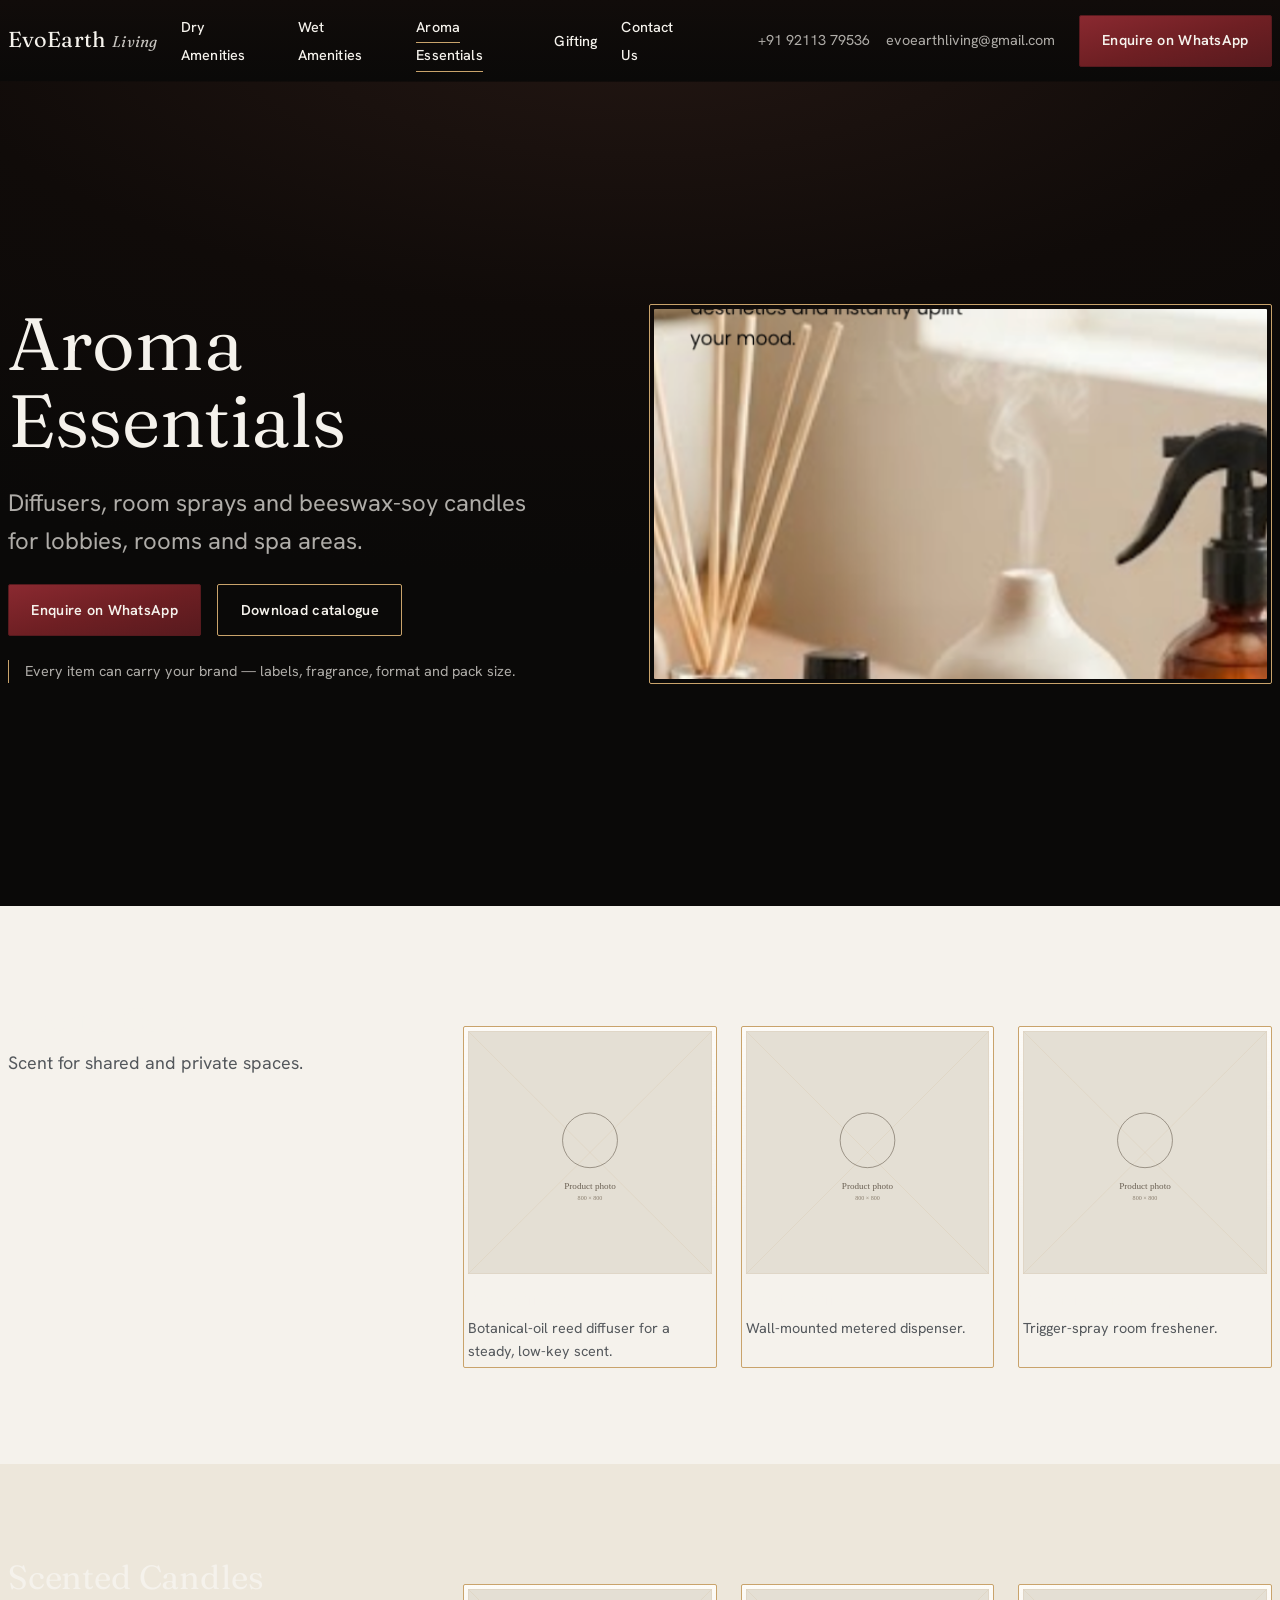
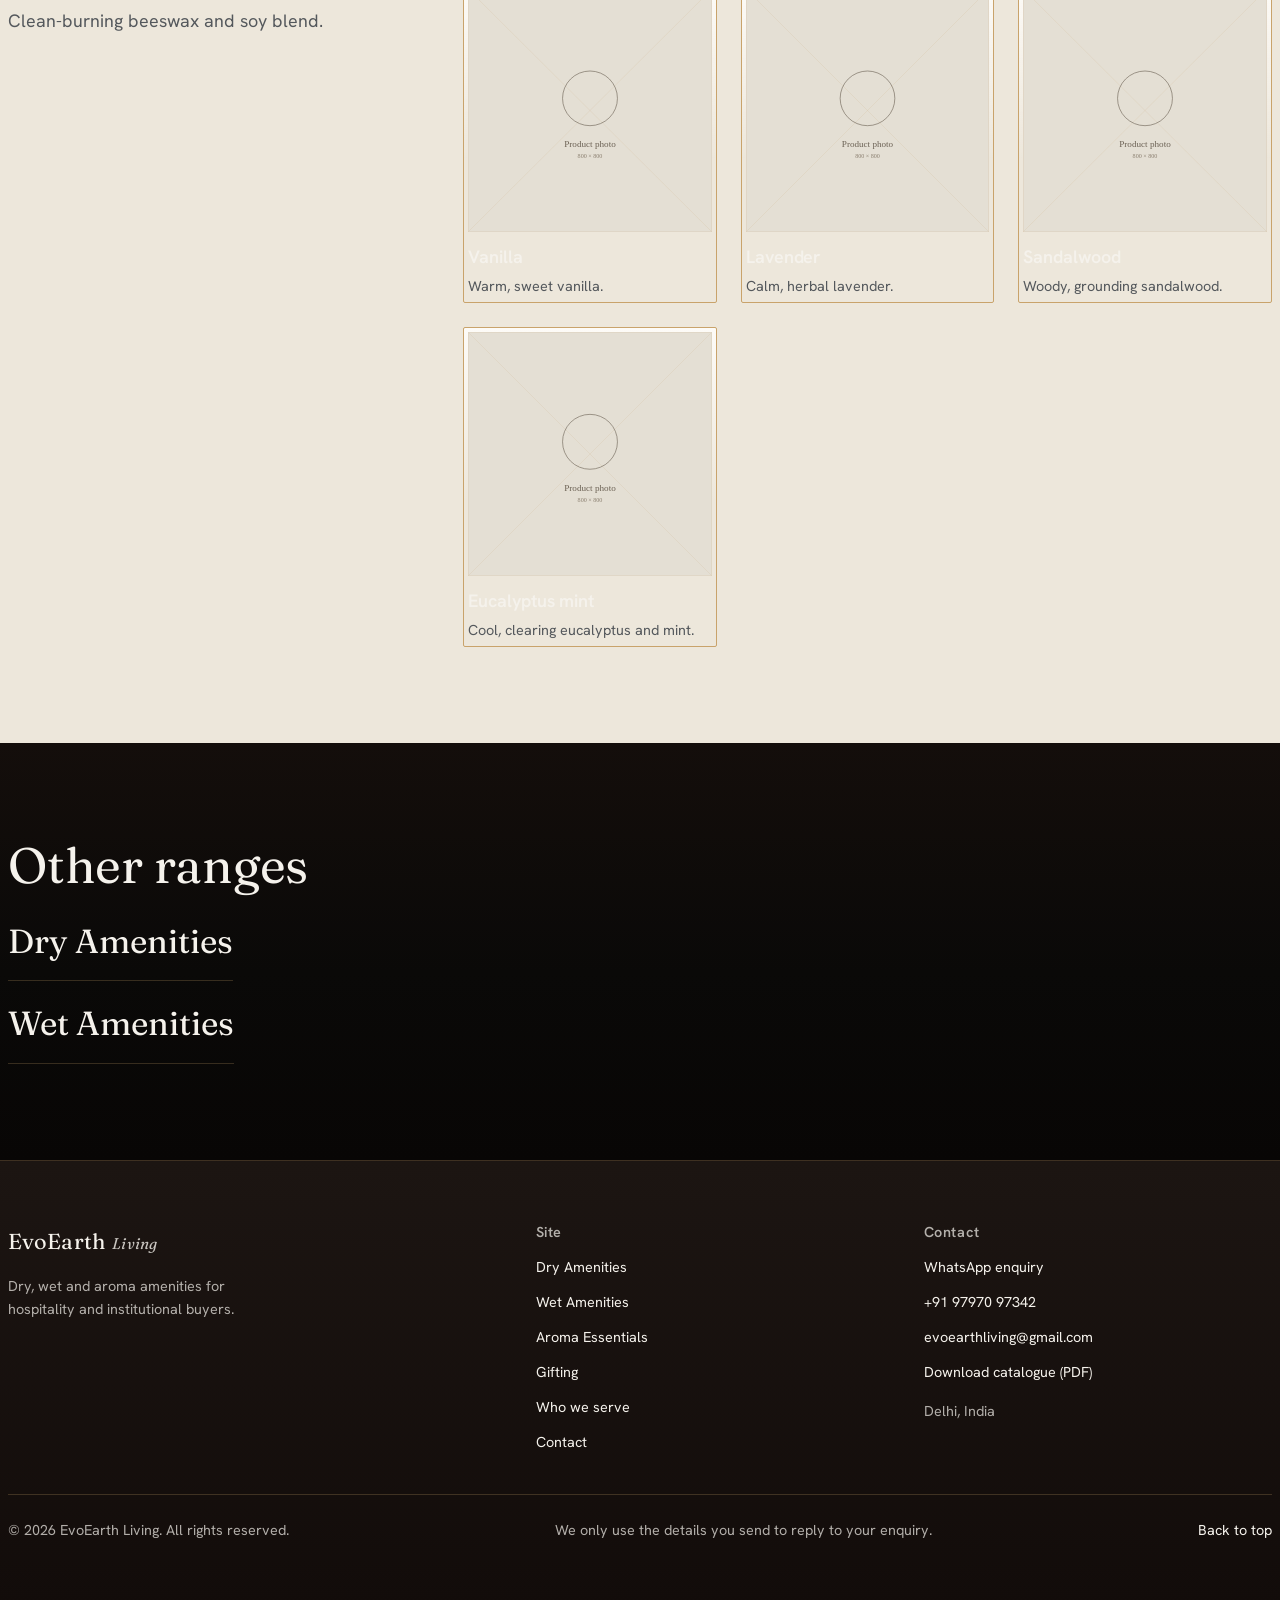
==== commit 01d29851: "Remove capabilities strip and ordering section; move location to Delhi, India - Home: drop the #capa" ====
--- a/products/aroma-essentials.html
+++ b/products/aroma-essentials.html
@@ -44,15 +44,15 @@
   </style>
 
   <!-- Fetch the @layer files in parallel instead of discovering them serially through main.css. -->
-  <link rel="preload" href="/css/layers/reset.css?v=29" as="style">
-  <link rel="preload" href="/css/layers/fonts.css?v=29" as="style">
-  <link rel="preload" href="/css/layers/tokens.css?v=29" as="style">
-  <link rel="preload" href="/css/layers/base.css?v=29" as="style">
-  <link rel="preload" href="/css/layers/layout.css?v=29" as="style">
-  <link rel="preload" href="/css/layers/components.css?v=29" as="style">
-  <link rel="preload" href="/css/layers/utilities.css?v=29" as="style">
-  <link rel="stylesheet" href="/css/main.css?v=29">
-  <script type="module" src="/js/main.js?v=29"></script>
+  <link rel="preload" href="/css/layers/reset.css?v=36" as="style">
+  <link rel="preload" href="/css/layers/fonts.css?v=36" as="style">
+  <link rel="preload" href="/css/layers/tokens.css?v=36" as="style">
+  <link rel="preload" href="/css/layers/base.css?v=36" as="style">
+  <link rel="preload" href="/css/layers/layout.css?v=36" as="style">
+  <link rel="preload" href="/css/layers/components.css?v=36" as="style">
+  <link rel="preload" href="/css/layers/utilities.css?v=36" as="style">
+  <link rel="stylesheet" href="/css/main.css?v=36">
+  <script type="module" src="/js/main.js?v=36"></script>
 </head>
 <body>
   <a class="skip-link" href="#main">Skip to content</a>
@@ -180,7 +180,6 @@
           <li><a href="/products/aroma-essentials.html">Aroma Essentials</a></li>
           <li><a href="/products/gifting.html">Gifting</a></li>
           <li><a href="/#who-we-serve">Who we serve</a></li>
-          <li><a href="/#process">How ordering works</a></li>
           <li><a href="/#contact">Contact</a></li>
         </ul>
       </nav>
@@ -193,7 +192,7 @@
           <li><a data-email>evoearthliving@gmail.com</a></li>
           <li><a data-catalogue>Download catalogue (PDF)</a></li>
         </ul>
-        <p class="site-footer__descr" data-locations>Srinagar &middot; Jammu, Jammu &amp; Kashmir</p>
+        <p class="site-footer__descr" data-locations>Delhi, India</p>
       </div>
 
       <div class="site-footer__legal">
--- a/css/layers/components.css
+++ b/css/layers/components.css
@@ -83,12 +83,19 @@
   .primary a[aria-current],
   .primary button[aria-current] { border-bottom-color: var(--kraft); }
 
-  .has-menu { position: relative; }
-
+  /* No position here on desktop: .submenu's containing block is meant to be
+     .site-header (sticky, full viewport width) so it can center on the
+     viewport — see .submenu below. Mobile forces this back to static. */
+
+  /* Centered on the viewport (not on the trigger link): relies on
+     .site-header being the nearest positioned ancestor (position: sticky),
+     which spans the full viewport width edge-to-edge. Desktop only —
+     mobile's accordion resets position/transform back to normal flow. */
   .submenu {
     position: absolute;
     top: calc(100% + 0.5rem);
-    left: -0.7rem;
+    left: 50%;
+    transform: translateX(-50%);
     min-width: 12.5rem;
     background-color: var(--ink-2);
     background-image: var(--grad-ink-2);
@@ -138,7 +145,7 @@
   html:not(.no-js) .has-menu > .submenu {
     opacity: 0;
     visibility: hidden;
-    transform: translateY(-0.4rem) scaleY(0.98);
+    transform: translateX(-50%) translateY(-0.4rem) scaleY(0.98);
     transform-origin: top;
     transition: opacity 1.2s var(--ease), transform 1.2s var(--ease),
       visibility 0s linear 1.2s;
@@ -151,7 +158,7 @@
   html:not(.no-js) .has-menu > [aria-expanded="true"] + .submenu {
     opacity: 1;
     visibility: visible;
-    transform: translateY(0) scaleY(1);
+    transform: translateX(-50%) translateY(0) scaleY(1);
     transition: opacity 1.2s var(--ease), transform 1.2s var(--ease);
   }
   html:not(.no-js) .has-menu > [aria-expanded="true"] + .submenu > li {
@@ -592,42 +599,6 @@
     .showcase__grid a:focus-visible img { transform: none; }
   }
 
-  /* ---------- Capabilities strip ---------- */
-  .caps { padding-block: var(--sp-5); border-block: 1px solid var(--line-paper); }
-  .caps__grid {
-    display: grid;
-    grid-template-columns: repeat(4, 1fr);
-    gap: var(--sp-4) var(--sp-5);
-  }
-  .caps__grid dt {
-    display: flex;
-    gap: 0.55rem;
-    font-family: var(--font-display);
-    font-weight: 400;
-    font-size: var(--step-1);
-    line-height: 1.15;
-  }
-  .caps__grid dt::before {
-    content: "";
-    flex: none;
-    width: 0.5rem; height: 0.5rem;
-    margin-top: 0.5em;
-    background: var(--kraft);
-  }
-  .caps__grid dd {
-    margin-top: var(--sp-2);
-    padding-left: 1.05rem;
-    max-width: 26ch;
-    font-size: var(--step--1);
-    color: var(--text-on-paper-muted);
-  }
-  @media (max-width: 60rem) {
-    .caps__grid { grid-template-columns: 1fr 1fr; gap: var(--sp-4); }
-  }
-  @media (max-width: 40rem) {
-    .caps__grid { grid-template-columns: 1fr; }
-  }
-
   /* ---------- Who we serve ---------- */
   .serve .lede { max-width: 52ch; margin-top: var(--sp-3); color: var(--text-on-paper-muted); }
   .serve__list {
@@ -660,44 +631,6 @@
     .serve__list li { padding: 0.5rem 0; border-left: 0; border-bottom: 1px solid var(--line-paper); }
     .serve__list li:last-child { border-bottom: 0; }
   }
-
-  /* ---------- Ordering process ---------- */
-  .steps { counter-reset: step; margin-top: var(--sp-5); max-width: 54ch; position: relative; }
-  .steps::before {
-    content: "";
-    position: absolute;
-    left: 0.9rem; top: 0.4rem; bottom: 2rem;
-    width: 1px;
-    background: var(--line-ink);
-  }
-  .steps > li {
-    counter-increment: step;
-    position: relative;
-    padding-left: 3.4rem;
-    padding-bottom: var(--sp-5);
-  }
-  .steps > li:last-child { padding-bottom: 0; }
-  .steps > li::before {
-    content: counter(step);
-    position: absolute;
-    left: 0; top: -0.35rem;
-    width: 1.9rem;
-    font-family: var(--font-display);
-    font-size: var(--step-3);
-    color: var(--kraft);
-    background: radial-gradient(closest-side, var(--ink) 62%, rgba(10, 9, 8, 0) 100%);
-    line-height: 1;
-    padding-block: 0.15rem;
-  }
-  .steps h3 { color: var(--paper); font-family: var(--font-body); font-weight: 600; font-size: var(--step-1); }
-  .steps p { color: var(--text-on-ink-muted); margin-top: var(--sp-2); }
-  .process__foot { margin-top: var(--sp-5); color: var(--text-on-ink-muted); }
-  @media (max-width: 40rem) {
-    .steps::before { display: none; }
-    .steps > li { padding-left: 0; }
-    .steps > li::before { position: static; display: inline-block; margin-bottom: var(--sp-1); }
-  }
-
 
   /* ---------- Category page ---------- */
   .cat-hero { padding-block: clamp(var(--sp-4), 5vh, var(--sp-6)); }
@@ -948,6 +881,10 @@
     .has-menu > .submenu {
       display: none;
       position: static;
+      /* Undo the desktop viewport-centering transform — the accordion sits
+         in normal flow here, not a flyout. Covers no-js too, not just the
+         reveal-animation reset below. */
+      transform: none;
       border: 0;
       background: none;
       padding: 0 0 var(--sp-3);
@@ -982,5 +919,17 @@
     #menu-wet { grid-template-columns: repeat(3, 1fr); width: calc(3 * 12.5rem + 2 * 0.8rem); }
     #menu-aroma,
     #menu-gifting { grid-template-columns: repeat(4, 1fr); width: calc(4 * 12.5rem + 3 * 0.8rem); }
+
+    /* Column is a fixed 12.5rem here, minus .5rem padding each side on the
+       link = 11.5rem wide image before these trims. Height shaved more than
+       width so the box reads as a deliberate landscape rectangle, not a
+       square — image sits centered in the link (see align-items:center
+       above). Mobile keeps the plain square (aspect-ratio), since its
+       column width is fluid, not this fixed 12.5rem. */
+    .submenu--photo img {
+      width: calc(11.5rem - 5mm);
+      height: calc(11.5rem - 10mm);
+      aspect-ratio: auto;
+    }
   }
 }
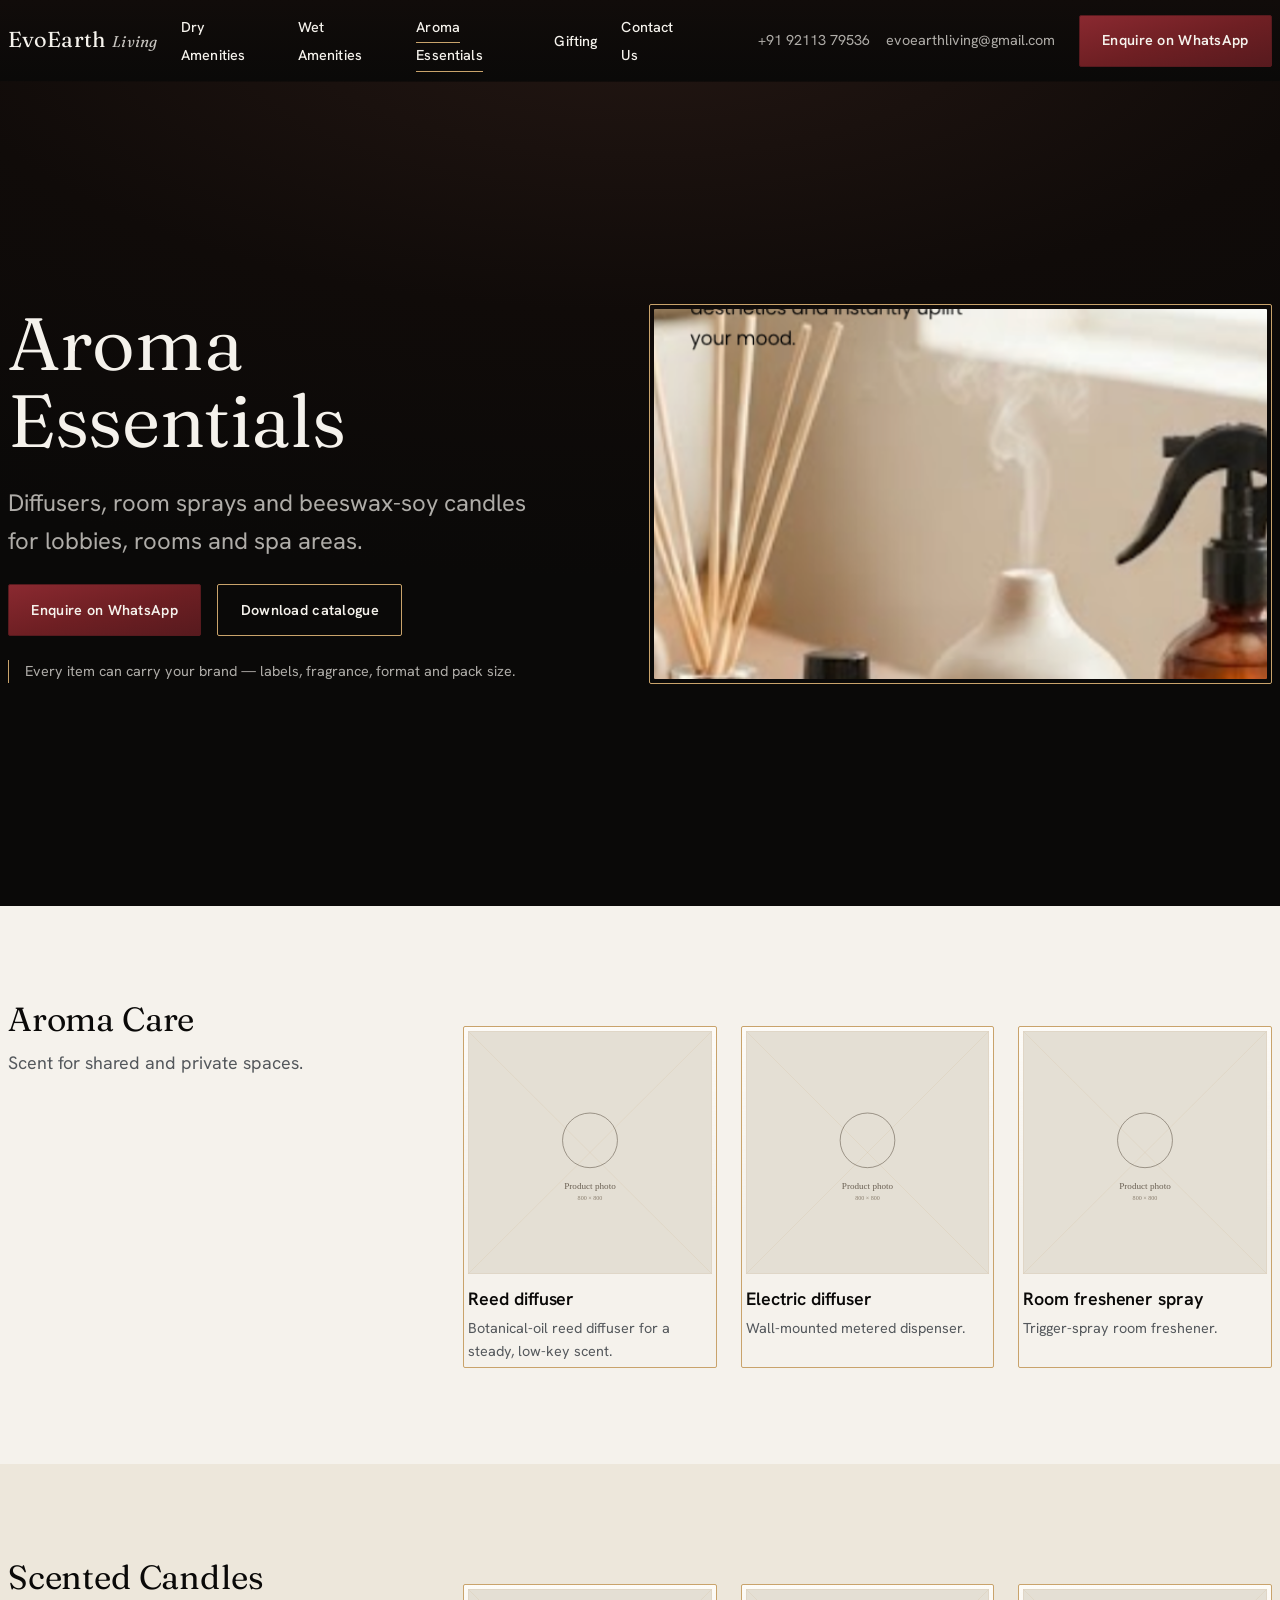
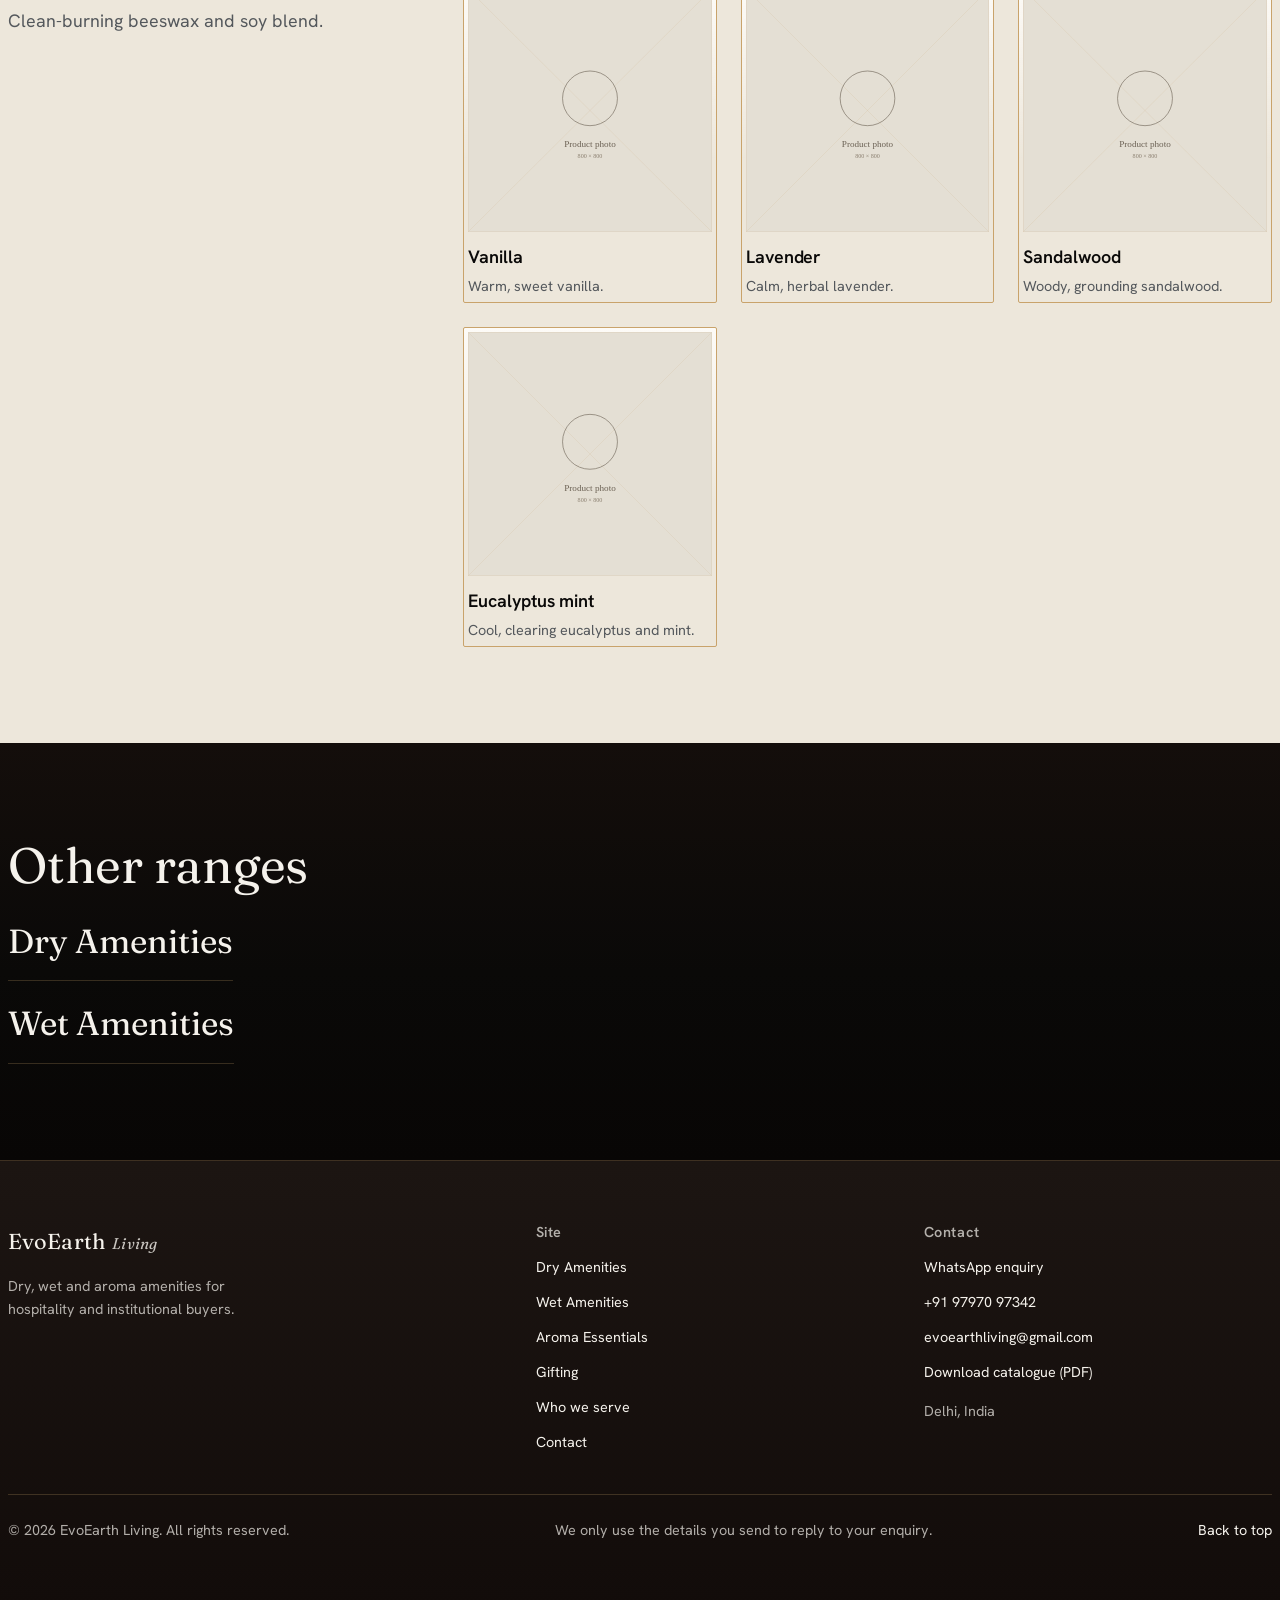
==== commit 19950132: "Fix invisible subcategory headings on category pages .subcat bands paint a paper background but inhe" ====
--- a/products/aroma-essentials.html
+++ b/products/aroma-essentials.html
@@ -44,15 +44,15 @@
   </style>
 
   <!-- Fetch the @layer files in parallel instead of discovering them serially through main.css. -->
-  <link rel="preload" href="/css/layers/reset.css?v=36" as="style">
-  <link rel="preload" href="/css/layers/fonts.css?v=36" as="style">
-  <link rel="preload" href="/css/layers/tokens.css?v=36" as="style">
-  <link rel="preload" href="/css/layers/base.css?v=36" as="style">
-  <link rel="preload" href="/css/layers/layout.css?v=36" as="style">
-  <link rel="preload" href="/css/layers/components.css?v=36" as="style">
-  <link rel="preload" href="/css/layers/utilities.css?v=36" as="style">
-  <link rel="stylesheet" href="/css/main.css?v=36">
-  <script type="module" src="/js/main.js?v=36"></script>
+  <link rel="preload" href="/css/layers/reset.css?v=37" as="style">
+  <link rel="preload" href="/css/layers/fonts.css?v=37" as="style">
+  <link rel="preload" href="/css/layers/tokens.css?v=37" as="style">
+  <link rel="preload" href="/css/layers/base.css?v=37" as="style">
+  <link rel="preload" href="/css/layers/layout.css?v=37" as="style">
+  <link rel="preload" href="/css/layers/components.css?v=37" as="style">
+  <link rel="preload" href="/css/layers/utilities.css?v=37" as="style">
+  <link rel="stylesheet" href="/css/main.css?v=37">
+  <script type="module" src="/js/main.js?v=37"></script>
 </head>
 <body>
   <a class="skip-link" href="#main">Skip to content</a>
--- a/css/layers/components.css
+++ b/css/layers/components.css
@@ -668,7 +668,7 @@
     padding-left: var(--sp-3);
   }
 
-  .subcat { padding-block: var(--section-y); }
+  .subcat { padding-block: var(--section-y); color: var(--text-on-paper); }
   .subcat:nth-child(odd)  { background: var(--paper); }
   .subcat:nth-child(even) { background: var(--paper-2); }
   .subcat__head h2 { font-size: var(--step-2); }
--- a/css/main.css
+++ b/css/main.css
@@ -8,10 +8,10 @@
 
 /* ?v bumped on every CSS change so browsers refetch instead of serving a stale
    @import from cache. */
-@import "/css/layers/reset.css?v=26";
-@import "/css/layers/fonts.css?v=26";
-@import "/css/layers/tokens.css?v=26";
-@import "/css/layers/base.css?v=26";
-@import "/css/layers/layout.css?v=26";
-@import "/css/layers/components.css?v=26";
-@import "/css/layers/utilities.css?v=26";
+@import "/css/layers/reset.css?v=37";
+@import "/css/layers/fonts.css?v=37";
+@import "/css/layers/tokens.css?v=37";
+@import "/css/layers/base.css?v=37";
+@import "/css/layers/layout.css?v=37";
+@import "/css/layers/components.css?v=37";
+@import "/css/layers/utilities.css?v=37";
